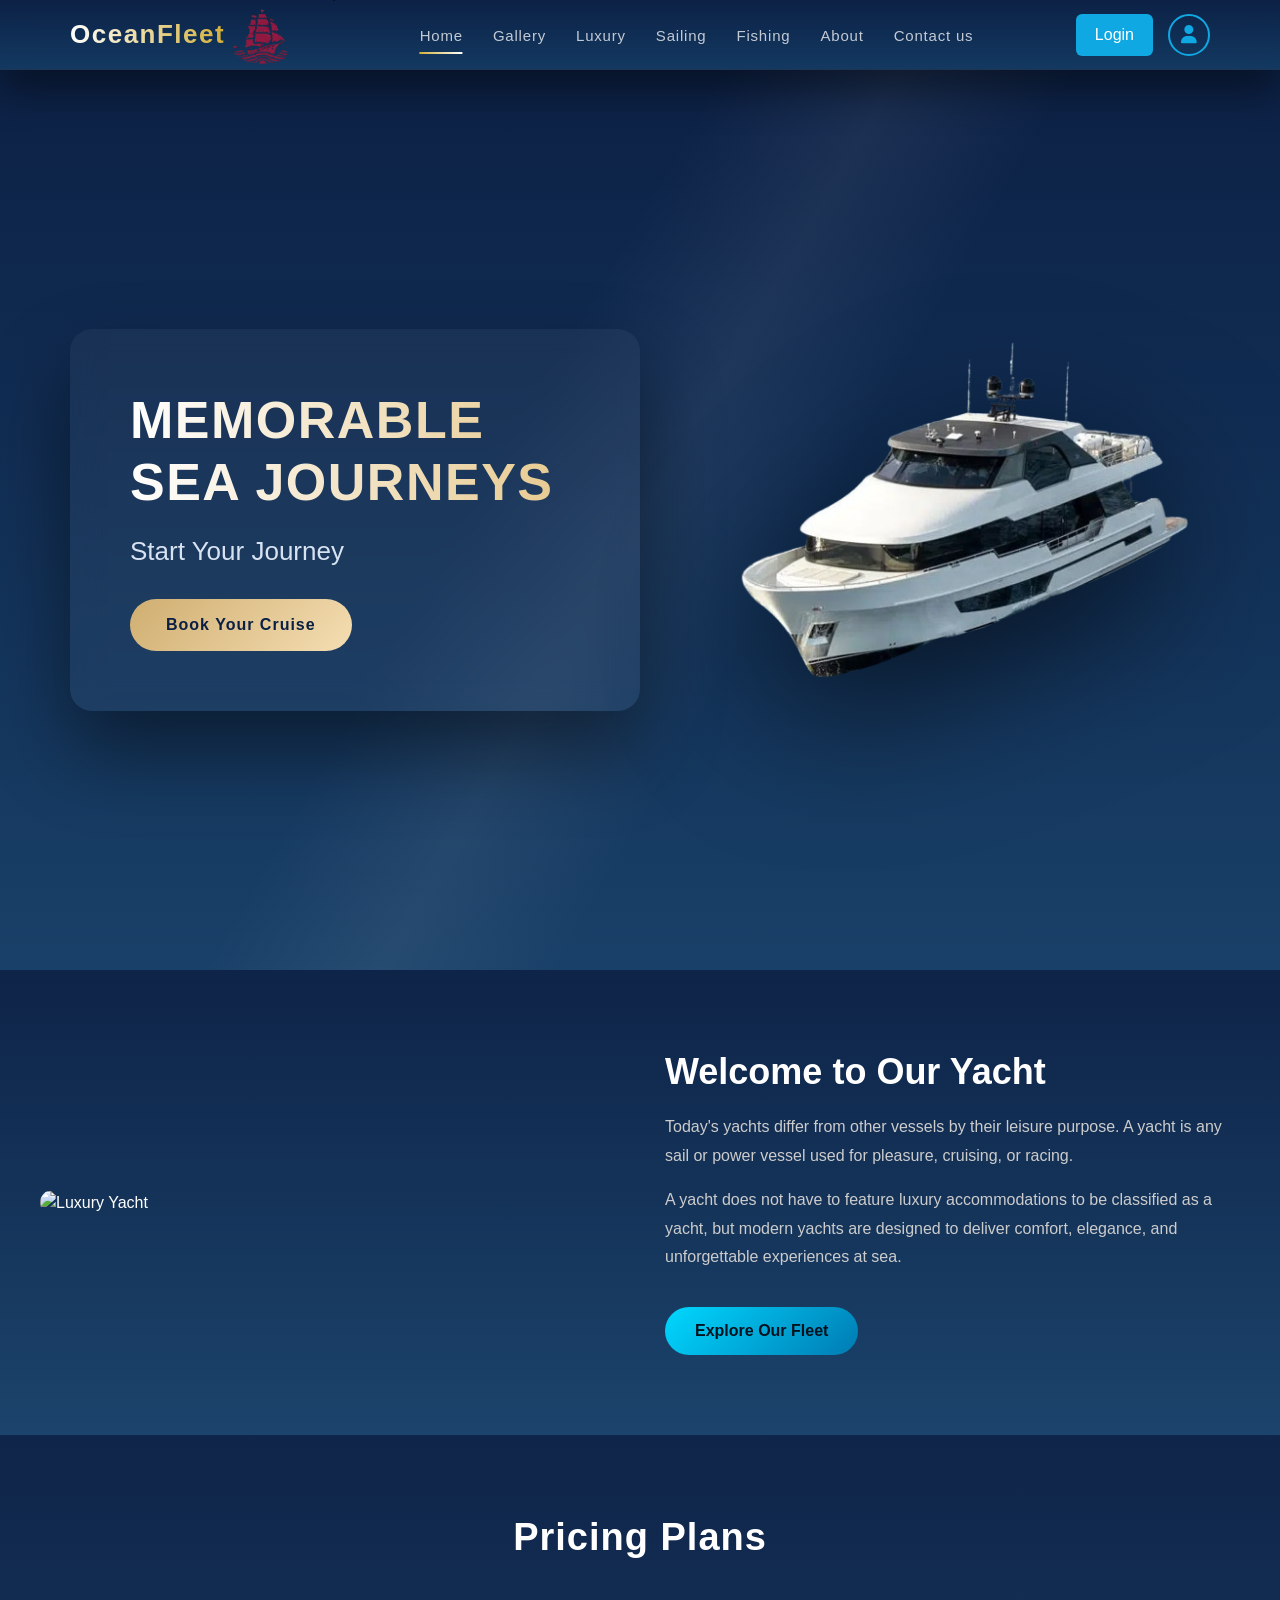
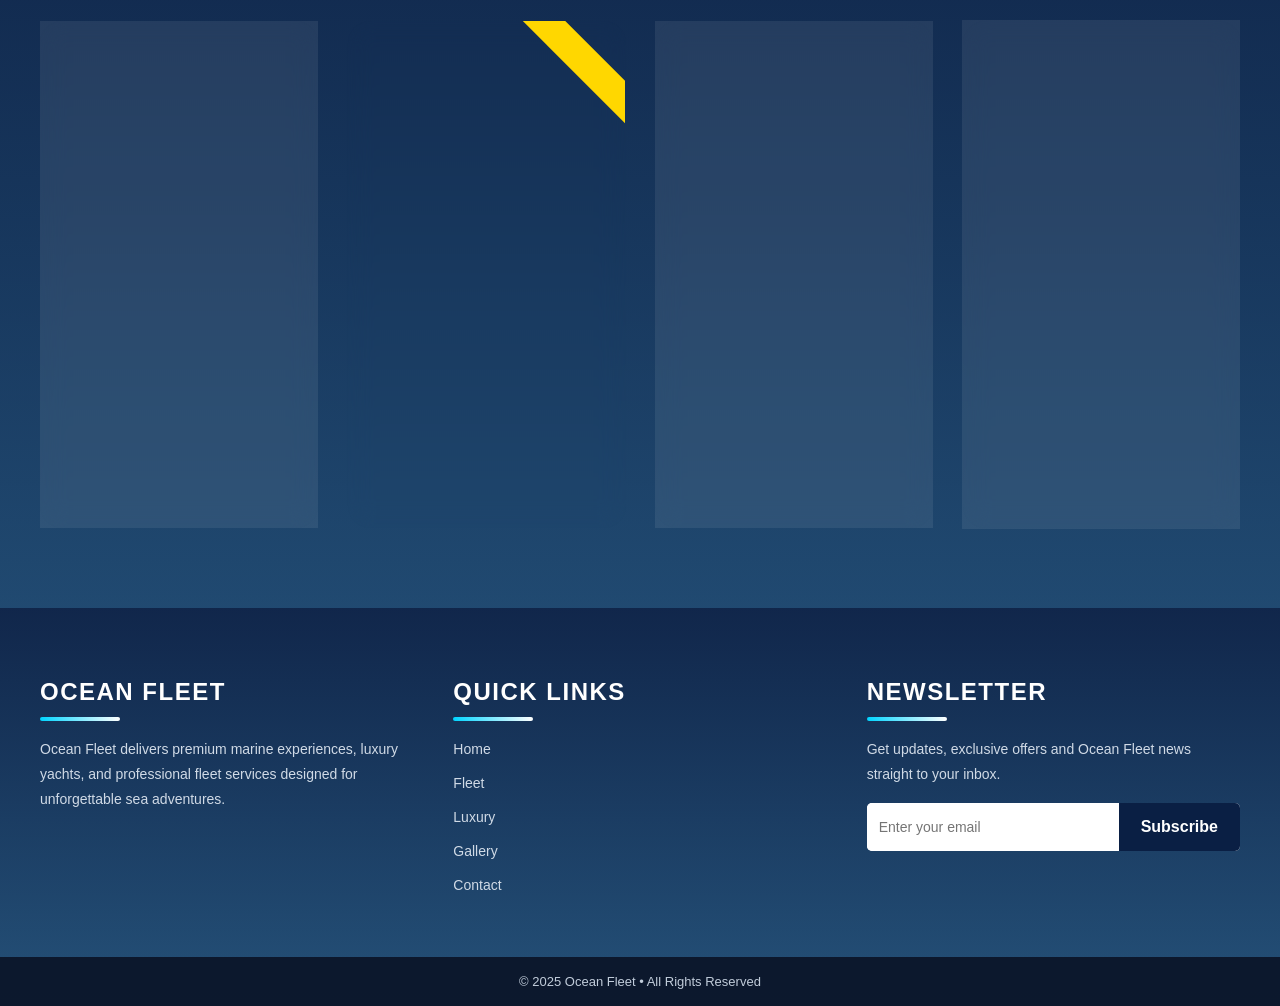
==== index.html @ 608f251e "ss" ====
<!DOCTYPE html>
<html lang="en">

<head>
    <meta charset="UTF-8">
    <meta name="viewport" content="width=device-width, initial-scale=1.0">
    <title>Marina Fleet</title>
    <link rel="stylesheet" href="index.css">
    <link rel="stylesheet" href="pricing.css">
    <link rel="stylesheet" href="yatch_intro.css">
    <link href="https://unpkg.com/aos@2.3.4/dist/aos.css" rel="stylesheet">

    <link
        href="https://fonts.googleapis.com/css2?family=Playfair+Display:wght@400;600;700&family=Montserrat:wght@300;400;600&display=swap"
        rel="stylesheet">


    <!-- Bootstrap CSS -->
    <link href="https://cdn.jsdelivr.net/npm/bootstrap@5.3.2/dist/css/bootstrap.min.css" rel="stylesheet">
    <link rel="stylesheet" href="https://cdnjs.cloudflare.com/ajax/libs/font-awesome/6.5.1/css/all.min.css">

</head>

<body>
    <nav class="custom-navbar" aria-label="Main Navigation" data-aos="zoom-in-down">
        <div class="logo-cont">

            <div class="logo">OceanFleet</div>
            <img class="logo-img" src="ocean1d.png" alt="">
        </div>

        <div class="arrow-cont">
            <img class="arrowup-img" src="https://cdn.pixabay.com/photo/2012/04/11/17/50/button-29139_1280.png" alt="">
        </div>

        <!-- Hamburger -->
        <div class="menu-toggle" id="menuToggle">
            <span></span>
            <span></span>
            <span></span>
        </div>

        <ul class="nav-links" id="navLinks">
            <li><a href="./index.html" class="active">Home</a></li>
            <li><a href="./gallery.html">Gallery</a></li>
            <li><a href="./luxury.html">Luxury</a></li>
            <li><a href="./sailing.html">Sailing</a></li>
            <li><a href="./fishing.html">Fishing</a></li>
            <li><a href="./about_us.html">About</a></li>
            <li><a href="./contact_us.html">Contact us</a></li>

        </ul>
        <div class="nav-actions">
            <button class="login-btn" id="openModal">Login</button>
            <div class="user-icon" id="userIcon"><i class="fas fa-user"></i></div>
            <div class="fleet-card" id="cartCard">
                <h3><i class="fas fa-ship"></i> Your Cart</h3>
                <div class="empty-cart">No ships added yet</div>
            </div>
        </div>
    </nav>

    <!-- LOGIN MODAL -->
    <div class="modal" id="loginModal">
        <div class="login-modal-content">
            <span class="close-btn" id="closeModal">&times;</span>

            <!-- LOGIN FORM -->
            <div id="loginForm">
                <h2>Login</h2>
                <form>
                    <input type="email" placeholder="Email" required />
                    <input type="password" placeholder="Password" required />
                    <button type="submit">Login</button>
                    <button type="button" class="google-btn"><i class="fab fa-google"></i> Continue with
                        Google</button>
                </form>
                <div class="switch-form">Don't have an account? <a id="showRegister">Register</a></div>
            </div>

            <!-- REGISTER FORM -->
            <div id="registerForm" style="display:none;">
                <h2>Register</h2>
                <form>
                    <input type="text" placeholder="Full Name" required />
                    <input type="email" placeholder="Email" required />
                    <input type="password" placeholder="Password" required />
                    <button type="submit">Register</button>
                    <button type="button" class="google-btn"><i class="fab fa-google"></i> Continue with
                        Google</button>
                </form>
                <div class="switch-form">Already have an account? <a id="showLogin">Login</a></div>
            </div>
        </div>
    </div>

    <section class="hero" id="home">
        <div class="container">
            <div class="row align-items-center">

                <!-- TEXT SLIDER -->
                <div class="col-md-6 text-white" data-aos="zoom-in-up">

                    <!-- STATIC HEADING -->
                    <h3>Memorable sea journeys</h3>

                    <!-- h4 SLIDER -->
                    <div id="heroSlider" class="carousel slide carousel-fade mt-2" data-bs-ride="carousel">
                        <div class="carousel-inner">

                            <div class="carousel-item active">
                                <h4>Start Your Journey</h4>
                            </div>

                            <div class="carousel-item">
                                <h4>Explore the Sea</h4>
                            </div>

                            <div class="carousel-item">
                                <h4>Book Your Experience</h4>
                            </div>

                        </div>
                    </div>

                    <!-- BUTTON -->
                    <a href="#" class="btn btn-primary mt-4">Book Your Cruise</a>

                </div>


                <!-- IMAGE -->
                <div class="col-md-6 text-center" data-aos="zoom-in-right">
                    <img src="boat1.png" class="img-fluid" alt="Ship">
                </div>

            </div>
        </div>
    </section>

    <!-- Bootstrap JS -->
    <script src="https://cdn.jsdelivr.net/npm/bootstrap@5.3.2/dist/js/bootstrap.bundle.min.js"></script>
    <script src="https://unpkg.com/aos@2.3.4/dist/aos.js"></script>
    <script src="navbar.js"></script>

    <section class="yacht-intro">
        <div class="yacht-intro-container">

            <!-- LEFT IMAGE -->
            <div class="yacht-image">
                <img src="https://cdn.pixabay.com/photo/2017/09/21/01/41/motor-yacht-2770341_1280.jpg"
                    alt="Luxury Yacht">
            </div>

            <!-- RIGHT CONTENT -->
            <div class="yacht-content" data-aos="zoom-in" data-aos-once="false">
                <h2>Welcome to Our Yacht</h2>

                <p>
                    Today's yachts differ from other vessels by their leisure purpose.
                    A yacht is any sail or power vessel used for pleasure, cruising, or racing.
                </p>

                <p>
                    A yacht does not have to feature luxury accommodations to be classified
                    as a yacht, but modern yachts are designed to deliver comfort, elegance,
                    and unforgettable experiences at sea.
                </p>

                <a href="./gallery.html" class="yacht-btn">Explore Our Fleet</a>
            </div>

        </div>
    </section>

    <section class="pricing-section">
        <h1 class="pricing-title">Pricing Plans</h1>

        <div class="pricing-cards">

            <!-- CARD 1 -->
            <div class="pricing-card" data-aos="zoom-in-out" data-aos-once="false">
                <h3>East Coast Escape</h3>
                <p class="from">From the East Coast</p>

                <div class="price">
                    <span class="currency">$</span>29
                </div>

                <p class="duration">10 Days • Round Trip (Ft. Lauderdale)</p>

                <ul>
                    <li>Free Dinner & Water</li>
                    <li>Scenic Coastal Cruising</li>
                    <li>Gatun Lake Experience</li>
                </ul>

                <button onclick="selectPlan('Ocean To Ocean', 49, '15 - 20 Days')">
                    Select Plan
                </button>
            </div>

            <!-- CARD 2 -->
            <div class="pricing-card featured" data-aos="zoom-in-out" data-aos-once="false">
                <h3>Ocean to Ocean</h3>
                <p class="from">Premium One-Way Cruise</p>

                <div class="price">
                    <span class="currency">$</span>49
                </div>

                <p class="duration">15–20 Days • One Way</p>

                <ul>
                    <li>Free Dinner & Water</li>
                    <li>Los Angeles – San Francisco</li>
                    <li>Vancouver Route</li>
                    <li>10 Luxury Seats</li>
                </ul>

                <button onclick="selectPlan('Ocean To Ocean', 49, '15 - 20 Days')">
                    Select Plan
                </button>
            </div>

            <!-- CARD 3 -->
            <div class="pricing-card" data-aos="zoom-in-out" data-aos-once="false">
                <h3>Five Destinations Tour</h3>
                <p class="from">Best Value Package</p>

                <div class="price">
                    <span class="currency">$</span>69
                </div>

                <p class="duration">18–22 Days • Round Trip</p>

                <ul>
                    <li>Free Dinner, Wifi & Water</li>
                    <li>Los Angeles, SF, Vancouver</li>
                    <li>Gatun Lake Cruise</li>
                    <li>16 Luxury Seats</li>
                </ul>

                <button onclick="selectPlan('Ocean To Ocean', 49, '15 - 20 Days')">
                    Select Plan
                </button>
            </div>

            <!-- CARD 4 -->
            <div class="pricing-card premium" data-aos="zoom-in-out" data-aos-once="false">
                <h3>West Coast Explorer</h3>
                <p class="from">From the West Coast</p>

                <div class="price">
                    <span class="currency">$</span>99
                </div>

                <p class="duration">Round Trip • Los Angeles</p>

                <ul>
                    <li>Free Dinner, Wifi & Water</li>
                    <li>Mayan Heritage Destinations</li>
                    <li>Festive Coastal Ports</li>
                    <li>15 Luxury Seats</li>
                </ul>

                <button onclick="selectPlan('Ocean To Ocean', 49, '15 - 20 Days')">
                    Select Plan
                </button>
            </div>

        </div>
    </section>

    <footer class="of-footer">
        <div class="of-footer-wrap">

            <div class="of-footer-block">
                <h2 class="of-footer-title">OCEAN FLEET</h2>
                <p class="of-footer-text">
                    Ocean Fleet delivers premium marine experiences,
                    luxury yachts, and professional fleet services
                    designed for unforgettable sea adventures.
                </p>
            </div>

            <div class="of-footer-block">
                <h2 class="of-footer-title">QUICK LINKS</h2>
                <ul class="of-footer-links">
                    <li><a href="#">Home</a></li>
                    <li><a href="#">Fleet</a></li>
                    <li><a href="#">Luxury</a></li>
                    <li><a href="#">Gallery</a></li>
                    <li><a href="#">Contact</a></li>
                </ul>
            </div>

            <div class="of-footer-block">
                <h2 class="of-footer-title">NEWSLETTER</h2>
                <p class="of-footer-text">
                    Get updates, exclusive offers and
                    Ocean Fleet news straight to your inbox.
                </p>

                <div class="of-subscribe">
                    <input type="email" placeholder="Enter your email">
                    <button type="button">Subscribe</button>
                </div>
            </div>

        </div>
    </footer>

    <div class="of-footer-bottom">
        © 2025 Ocean Fleet • All Rights Reserved
    </div>


    <script src="price.js"></script>

    <script>
        AOS.init({
            duration: 1000,   // animation speed (ms)
            once: true        // ek dafa hi chale
        });
    </script>

</body>

</html>
---- index.css ----
/* =========================
   BASIC RESET
========================= */
* {
  margin: 0;
  padding: 0;
  box-sizing: border-box;
  font-family: Arial, Helvetica, sans-serif;
}

body {
  background: linear-gradient(rgba(10, 31, 68, .9), rgba(13, 59, 102, .7));
  color: white !important;
  scrollbar-gutter: stable;
}



/* =========================
   PREMIUM NAVBAR
========================= */
.custom-navbar {
  height: 70px;
  width: 100%;
  background: linear-gradient(rgba(10, 31, 68, .9), rgba(13, 59, 102, .7));
  backdrop-filter: blur(14px);
  display: flex;
  align-items: center;
  justify-content: space-between;
  padding: 0 70px;
  position: sticky;
  top: 0;
  z-index: 999;
  box-shadow: 0 20px 40px rgba(0, 0, 0, 0.45);
  border-bottom: 1px solid rgba(255, 255, 255, 0.08);
}

/* =========================
   LOGO (LUXURY)
========================= */
.logo-cont {
  display: flex;
  gap: 10px;
}

.logo {
  font-size: 26px;
  font-weight: 700;
  letter-spacing: 1.5px;
  background: linear-gradient(90deg, #ffffff, #d4af37);
  -webkit-background-clip: text;
  -webkit-text-fill-color: transparent;
}

.logo-img {
  width: 50px;
  height: 30px;
  transform: scale(3);
}

/* =========================
   NAV LINKS
========================= */
.nav-links {
  list-style: none;
  display: flex;
  gap: 36px;
  align-items: center;
  margin-top: 20px;
}

.nav-links a {
  position: relative;
  text-decoration: none;
  color: rgba(255, 255, 255, 0.75);
  font-size: 15px;
  font-weight: 500;
  letter-spacing: 0.8px;
  height: 70px;
  display: flex;
  align-items: center;
  transition: color 0.3s ease;
}

/* premium underline */
.nav-links a::after {
  content: "";
  position: absolute;
  bottom: 18px;
  left: 50%;
  width: 0;
  height: 2px;
  background: linear-gradient(90deg, #d4af37, #ffffff);
  transform: translateX(-50%);
  transition: width 0.35s ease;
}

.nav-links a:hover {
  color: #ffffff;
}

.nav-links a:hover::after,
.nav-links a.active::after {
  width: 100%;
}

/* =========================
   CONTACT BUTTON (PREMIUM)
========================= */
.nav-btn {
  padding: 10px 22px;
  background: linear-gradient(135deg, #d4af37, #f5deb3);
  color: #0a1a2f !important;
  border-radius: 50px;
  font-weight: 600;
  letter-spacing: 1px;
  box-shadow: 0 10px 25px rgba(212, 175, 55, 0.45);
  transition: all 0.35s ease;
}

.nav-btn:hover {
  transform: translateY(-3px);
  box-shadow: 0 18px 40px rgba(212, 175, 55, 0.7);
  background: linear-gradient(135deg, #ffffff, #d4af37);
}

.nav-actions {
  display: flex;
  align-items: center;
  gap: 15px;
  position: relative;
}

.login-btn {
  padding: 8px 18px;
  background: #0fa8e3;
  color: #fff;
  border: 1px solid transparent;
  /* ✅ important */
  border-radius: 6px;
  cursor: pointer;
  font-weight: 500;
  box-sizing: border-box;
}

.login-btn:hover {
  background: #fff;
  color: #0fa8e3;
  border-color: #0fa8e3;
  /* ✅ sirf color change */
}

.login-btn:focus,
.login-btn:active {
  outline: none;
}



.user-icon {
  width: 42px;
  height: 42px;
  border-radius: 50%;
  border: 2px solid #0fa8e3;
  display: flex;
  align-items: center;
  justify-content: center;
  cursor: pointer;
  color: #0fa8e3;
  font-size: 18px;
}


/* CART CARD */
.carrs .fleet-card {
  display: none;
  /* initially hidden */
  position: absolute;
  /* absolute positioning */
  top: 60px;
  /* distance from navbar */
  right: 0;
  /* stick to right */
  width: 220px;
  background: #fff;
  border-radius: 10px;
  padding: 15px;
  box-shadow: 0 8px 20px rgba(0, 0, 0, 0.2);
  z-index: 1000;

  flex: none;
  /* important: don't let flex affect layout */
}

/* ONLY cart area */
.nav-actions .fleet-card {
  width: 200px;
  top: 55px;
  right: -49px;
  position: absolute;
  background: rgba(255, 255, 255, 0.12);
  border-radius: 18px;
  overflow: hidden;
  cursor: pointer;
  transition: 0.4s;
  backdrop-filter: blur(10px);
  padding: 10px;
}

.nav-actions .fleet-card:hover {
  transform: translateY(-10px);
  box-shadow: 0 0 25px rgba(0, 216, 255, 0.6);
}

/* fleet section cards */



.card h3 {
  margin: 0 0 10px;
  color: #0fa8e3;
  font-size: 16px;
}

.empty-cart {
  font-size: 13px;
  color: #777;
}


/* MODAL */
.modal {
  display: none;
  position: fixed;
  inset: 0;
  background: rgba(0, 0, 0, 0.6);
  justify-content: center;
  align-items: center;
  z-index: 1000;
}

.login-modal-content {
  background: #fff;
  padding: 30px 25px;
  border-radius: 10px;
  width: 360px;
  position: relative;
  box-shadow: 0 10px 25px rgba(0, 0, 0, 0.3);
  animation: slideDown 0.4s ease;
}

@keyframes slideDown {
  0% {
    transform: translateY(-50px);
    opacity: 0;
  }

  100% {
    transform: translateY(0);
    opacity: 1;
  }
}

.login-modal-content h2 {
  text-align: center;
  color: #0fa8e3;
  margin-bottom: 20px;
}

.close-btn {
  position: absolute;
  top: 12px;
  right: 15px;
  font-size: 20px;
  cursor: pointer;
  color: #333;
}

/* FORM STYLING */
.login-modal-content form {
  display: flex;
  flex-direction: column;
  gap: 12px;
}

.login-modal-content input {
  padding: 12px;
  border: 1px solid #ccc;
  border-radius: 6px;
  font-size: 14px;
  width: 100%;
  box-sizing: border-box;
}

.login-modal-content button {
  padding: 12px;
  border: none;
  border-radius: 6px;
  cursor: pointer;
  font-weight: 500;
  width: 100%;
}

.login-modal-content button[type="submit"] {
  background: #0fa8e3;
  color: #fff;
}

.login-modal-content button[type="submit"]:hover {
  background: #0c7bb0;
}

.google-btn {
  display: flex;
  align-items: center;
  justify-content: center;
  background: #db4437;
  color: #fff;
}

.google-btn i {
  margin-right: 8px;
}

.switch-form {
  text-align: center;
  font-size: 14px;
  margin-top: 10px;
}

.switch-form a {
  color: #0fa8e3;
  cursor: pointer;
  text-decoration: none;
}

/* =========================
   HAMBURGER (CLEAN)
========================= */
.menu-toggle span {
  background: linear-gradient(90deg, #ffffff, #d4af37);
}

/* =========================
   HAMBURGER
========================= */
.menu-toggle {
  display: none;
  flex-direction: column;
  cursor: pointer;
}

.menu-toggle span {
  height: 3px;
  width: 25px;
  background: #fff;
  margin: 4px 0;
  transition: all 0.3s ease;
}

.menu-toggle.active span:nth-child(1) {
  transform: rotate(45deg) translate(5px, 5px);
}

.menu-toggle.active span:nth-child(2) {
  opacity: 0;
}

.menu-toggle.active span:nth-child(3) {
  transform: rotate(-45deg) translate(6px, -6px);
}

/* arrow */
.arrow-cont {
  position: absolute;
  top: 90vh;
}

.arrowup-img {
  position: fixed;
  width: 55px;
  cursor: pointer;
  opacity: 0;
  visibility: hidden;
  transform: translateY(20px);
  transition: all 0.4s ease;
  z-index: 999;
}

/* show state */
.arrowup-img.show {
  opacity: 1;
  visibility: visible;
  transform: translateY(0);
}

/* hover luxury feel */
.arrowup-img:hover {
  transform: translateY(-6px) scale(1.05);
}


/* =========================
   NAVBAR ANIMATION
========================= */
@keyframes navFadeDown {
  from {
    opacity: 0;
    transform: translateY(-20px);
  }

  to {
    opacity: 1;
    transform: translateY(0);
  }
}

/* =========================
   MOBILE NAVBAR (FIXED)
========================= */
@media (max-width: 1150px) {

  /* hide desktop nav links */
  .nav-links {
    position: absolute;
    top: 70px;
    left: 0;
    width: 100%;
    background: #0a1a2f;
    flex-direction: column;
    gap: 0;
    max-height: 0;
    overflow: hidden;
    transition: max-height 0.4s ease;
  }

  .nav-links.show {
    max-height: 600px;
  }

  /* show hamburger earlier */
  .menu-toggle {
    display: flex;
  }

  .nav-links a {
    height: 60px;
    justify-content: center;
    width: 100%;
  }

  .nav-btn {
    margin: 15px 0;
  }
}

/* =========================
   DESKTOP ONLY (1151px+)
========================= */
@media (min-width: 1151px) {

  .nav-links {
    display: flex;
    position: static;
    max-height: none;
    overflow: visible;
    flex-direction: row;
    gap: 30px;
  }

  .menu-toggle {
    display: none;
  }
}

@media (max-width: 768px) {
  .custom-navbar {
    padding: 0 30px;
  }

  .menu-toggle {
    display: flex;
  }

  .nav-links {
    position: absolute;
    top: 70px;
    left: 0;
    width: 100%;
    background: #0a1a2f;
    flex-direction: column;
    gap: 0;
    max-height: 0;
    overflow: hidden;
    transition: max-height 0.4s ease;
  }

  .nav-links.show {
    max-height: 600px;
    /* CONTACT US FIX */
  }

  .nav-links a {
    height: 60px;
    justify-content: center;
    width: 100%;
  }

  .nav-btn {
    margin: 15px 0;
  }

  .login-modal-content {
    width: 90%;
  }
}

/* =========================
   EXTRA SMALL DEVICES (≤520px)
========================= */
@media (max-width: 520px) {

  /* NAVBAR HEIGHT + PADDING */
  .custom-navbar {
    height: 64px;
    padding: 0 18px;
  }

  /* LOGO FIX */
  .logo {
    font-size: 20px;
    letter-spacing: 1px;
  }

  .logo-img {
    transform: scale(1.6);
    /* pehle 3 tha, mobile pe zyada tha */
    width: 36px;
    height: auto;
  }

  /* NAV LINKS DROPDOWN */
  .nav-links {
    top: 64px;
    background: linear-gradient(rgba(10, 31, 68, 0.97),
        rgba(13, 59, 102, 0.95));
  }

  .nav-links a {
    font-size: 14px;
    height: 54px;
    letter-spacing: 0.5px;
  }

  /* REMOVE UNDERLINE CROWDING */
  .nav-links a::after {
    bottom: 12px;
  }

  /* ACTION BUTTONS STACK */
  .nav-actions {
    gap: 10px;
  }

  .login-btn {
    padding: 6px 14px;
    font-size: 13px;
  }

  .user-icon {
    width: 36px;
    height: 36px;
    font-size: 16px;
  }

  /* CART DROPDOWN FIX */
  .carrs .fleet-card {
    width: 200px;
    right: -10px;
  }

  /* MODAL SIZE FIX */
  .login-modal-content {
    width: 90%;
    padding: 22px 18px;
  }

  .login-modal-content h2 {
    font-size: 18px;
  }

  /* HAMBURGER TOUCH AREA */
  .menu-toggle span {
    width: 22px;
    height: 2.5px;
  }

  .display-none {
    display: none;
  }
}


/* =========================
   HERO SECTION
========================= */
.hero {
  min-height: 100vh;
  background: linear-gradient(rgba(10, 31, 68, .9), rgba(13, 59, 102, .7)),
    url("https://images.unsplash.com/photo-1507525428034-b723cf961d3e") center/cover;
  display: flex;
  align-items: center;
  position: relative;
  overflow: hidden;
}

/* light rays */
.hero::before {
  content: "";
  position: absolute;
  inset: 0;
  background: linear-gradient(120deg,
      transparent 40%,
      rgba(255, 255, 255, 0.06),
      transparent 60%);
  animation: lightMove 10s ease-in-out infinite;
  pointer-events: none;
}

/* grain */
.hero::after {
  content: "";
  position: absolute;
  inset: 0;
  background-image: url("https://www.transparenttextures.com/patterns/asfalt-light.png");
  opacity: 0.08;
  pointer-events: none;
}

/* =========================
   HERO TEXT
========================= */
.hero h3 {
  font-size: 52px;
  font-weight: 700;
  letter-spacing: 1.5px;
  text-transform: uppercase;
  background: linear-gradient(90deg, #ffffff, #e6c88c);
  -webkit-background-clip: text;
  -webkit-text-fill-color: transparent;
}

.hero h4 {
  font-size: 26px;
  margin-top: 14px;
  font-weight: 300;
  color: #d8e3f2;
}

/* glass card */
.hero .col-md-6.text-white {
  background: rgba(255, 255, 255, 0.04);
  backdrop-filter: blur(14px);
  padding: 60px;
  border-radius: 22px;
  box-shadow: 0 40px 80px rgba(0, 0, 0, 0.45);
}

/* button */
.hero .btn-primary {
  background: linear-gradient(135deg, #cfae70, #f5deb3);
  border: none;
  color: #0a1f44;
  padding: 14px 36px;
  border-radius: 60px;
  font-weight: 600;
  letter-spacing: 1px;
  transition: transform 0.4s ease, box-shadow 0.4s ease;
}

.hero .btn-primary:hover {
  transform: translateY(-4px);
  box-shadow: 0 18px 40px rgba(207, 174, 112, 0.45);
}

/* image */
.hero img {
  width: 120%;
  max-width: 650px;
  filter: drop-shadow(0 40px 70px rgba(0, 0, 0, 0.6));
  animation: floatPremium 6s ease-in-out infinite;
}

@keyframes floatPremium {
  0% {
    transform: translateY(0);
  }

  50% {
    transform: translateY(-22px);
  }

  100% {
    transform: translateY(0);
  }
}

@keyframes lightMove {
  0% {
    transform: translateX(-20%);
  }

  50% {
    transform: translateX(20%);
  }

  100% {
    transform: translateX(-20%);
  }
}

/* ================= OCEAN FLEET FOOTER ================= */

.of-footer {
  background: linear-gradient(rgba(10, 31, 68, 0.9),
      rgba(13, 59, 102, 0.7));
  color: #e0e6ed;
  padding: 70px 20px 50px;
}

/* Layout */
.of-footer-wrap {
  max-width: 1200px;
  margin: auto;
  display: flex;
  gap: 40px;
  flex-wrap: wrap;
}

.of-footer-block {
  flex: 1 1 280px;
}

/* Headings */
.of-footer-title {
  font-size: 24px;
  font-weight: 900;
  letter-spacing: 1.5px;
  text-transform: uppercase;
  color: #ffffff;
  margin-bottom: 16px;
  position: relative;
  display: inline-block;
}

/* Animated underline */
.of-footer-title::after {
  content: "";
  display: block;
  width: 80px;
  height: 4px;
  margin-top: 10px;
  border-radius: 3px;
  background: linear-gradient(90deg, #00d4ff, #ffffff, #00d4ff);
  background-size: 200% 100%;
  animation: of-wave 2.5s linear infinite;
}

/* Wave animation */
@keyframes of-wave {
  0% {
    background-position: 0% 0%;
  }

  100% {
    background-position: 200% 0%;
  }
}

/* Text */
.of-footer-text {
  font-size: 14px;
  line-height: 1.8;
  color: #d0dae6;
}

/* Links */
.of-footer-links {
  list-style: none;
  padding: 0;
  margin: 0;
}

.of-footer-links li {
  margin-bottom: 10px;
}

.of-footer-links a {
  color: #d0dae6;
  text-decoration: none;
  font-size: 14px;
  transition: 0.3s;
}

.of-footer-links a:hover {
  color: #00d4ff;
  padding-left: 6px;
}

/* Newsletter */
.of-subscribe {
  display: flex;
  margin-top: 15px;
  background: #ffffff;
  border-radius: 5px;
  overflow: hidden;
}

.of-subscribe input {
  flex: 1;
  border: none;
  padding: 12px;
  font-size: 14px;
  outline: none;
}

.of-subscribe button {
  background: #0a1f44;
  color: #fff;
  border: none;
  padding: 12px 22px;
  cursor: pointer;
  font-weight: 600;
  transition: 0.3s;
}

.of-subscribe button:hover {
  background: #0d3b66;
}

/* Bottom bar */
.of-footer-bottom {
  background: rgba(5, 15, 35, 0.9);
  color: #c1ccda;
  text-align: center;
  font-size: 13px;
  padding: 15px 10px;
}

.sailing-heading {
  font-family: 'Segoe UI', sans-serif;
  color: #ffffff;
  font-weight: bolder !important;
  text-align: center;
  font-size: 54px;
  margin: 20px 0px;
}

.sailing-heading span {
  display: inline-block;
  position: relative;
  animation: floatWords 3s ease-in-out infinite alternate;
  transition: 0.3s;
  text-shadow: 0 2px 4px rgba(0, 0, 0, 0.2), 0 4px 10px rgba(0, 60, 255, 0.4), 0 0 12px rgba(0, 212, 255, 0.3);
  margin: 0 6px;
  font-weight: bolder;
}



/* FLOAT KEYFRAMES */
@keyframes floatWords {
  0% {
    transform: translateY(0px);
  }

  50% {
    transform: translateY(-6px);
  }

  100% {
    transform: translateY(0px);
  }
}

/* HOVER EFFECT */
.sailing-heading span:hover {
  transform: scale(1.12);
  text-shadow: 0 4px 8px rgba(0, 0, 0, 0.3), 0 6px 15px rgba(0, 60, 255, 0.5), 0 0 18px rgba(0, 212, 255, 0.5);
  cursor: pointer;
}

/* Optional: small animated underline glow */
.sailing-heading::after {
  content: "";
  display: block;
  width: 120px;
  height: 5px;
  margin: 15px auto 0;
  border-radius: 5px;
  background: linear-gradient(90deg, #003cff, #00d4ff);
  box-shadow: 0 0 12px rgba(0, 60, 255, 0.6);
  animation: glow 2s infinite alternate;
}

@keyframes glow {
  0% {
    opacity: 0.5;
    transform: scaleX(0.9);
  }

  50% {
    opacity: 1;
    transform: scaleX(1.1);
  }

  100% {
    opacity: 0.5;
    transform: scaleX(0.9);
  }
}

/* Responsive */
@media (max-width: 768px) {
  .of-footer-block {
    flex: 1 1 170px;
  }

  .of-footer-wrap {
    flex-direction: column;
    text-align: center;
  }

  .of-footer-title::after {
    margin-left: auto;
    margin-right: auto;
  }

  .of-subscribe {
    flex-direction: column;
  }

  .of-subscribe button {
    width: 100%;
  }
}


/* =========================
   HERO MOBILE
========================= */
/* =========================
   HERO TEXT BREAK (1050px)
========================= */
@media(max-width:1200px) {}

@media (max-width: 1050px) {

  .hero .col-md-6 {
    display: flex;
    flex-direction: column;
    align-items: center;
  }

  .hero h3 {
    font-size: 40px;
    /* headline chota */
    text-align: center;
    /* center align */
    line-height: 1.2;
    /* break nicely */
  }

  .hero h4 {
    font-size: 20px;
    /* subheading chota */
    text-align: center;
    line-height: 1.3;
  }

  .hero .col-md-6.text-white {
    padding: 40px 20px;
    /* text card adjust */
  }
}


@media (max-width: 768px) {
  .hero {
    text-align: center;
  }

  .hero h3 {
    font-size: 36px;
  }

  .hero h4 {
    font-size: 20px;
  }

  .hero .col-md-6.text-white {
    padding: 40px 25px;
  }

  .hero img {
    margin-top: 30px;
  }

}
---- pricing.css ----
/* ================= PRICING SECTION ================= */
.pricing-section {
  padding: 80px 20px;
  background: linear-gradient(rgba(10, 31, 68, .9), rgba(13, 59, 102, .7));
  text-align: center;
}

.pricing-title {
  font-size: 38px;
  font-weight: 700;
  color: #fff;
  margin-bottom: 60px;
  letter-spacing: 1px;
}

/* ================= PRICING GRID ================= */
.pricing-cards {
  max-width: 1200px;
  margin: auto;
  display: grid;
  grid-template-columns: repeat(4, 1fr);
  gap: 30px;
}

/* ================= CARD BASE ================= */
.pricing-card {
  background: rgba(255, 255, 255, 0.08);
  backdrop-filter: blur(12px);
  -webkit-backdrop-filter: blur(12px);

  border-radius: 22px;
  padding: 35px 25px;
  color: #fff;

  position: relative;
  overflow: hidden;

  transition: all 0.45s ease;
}

/* subtle border glow */
.pricing-card::before {
  content: "";
  position: absolute;
  inset: 0;
  border-radius: 22px;
  border: 1px solid rgba(255, 255, 255, 0.15);
  pointer-events: none;
}

/* ================= HEADINGS ================= */
.pricing-card h3 {
  font-size: 22px;
  margin-bottom: 6px;
}

.pricing-card .from {
  font-size: 14px;
  color: #ccc;
  margin-bottom: 25px;
}

/* ================= PRICE ================= */
.price {
  font-size: 48px;
  font-weight: 800;
  color: #00d8ff;
  margin-bottom: 10px;
}

.price .currency {
  font-size: 22px;
  vertical-align: super;
}

/* ================= META ================= */
.duration {
  font-size: 14px;
  color: #aaa;
  margin-bottom: 25px;
}

/* ================= FEATURES ================= */
.pricing-card ul {
  list-style: none;
  padding: 0;
  margin: 0 0 30px;
}

.pricing-card ul li {
  font-size: 14px;
  padding: 8px 0;
  color: #ddd;
  border-bottom: 1px solid rgba(255, 255, 255, 0.08);
}

.pricing-card ul li:last-child {
  border-bottom: none;
}

/* ================= BUTTON ================= */
.pricing-card button {
  background: linear-gradient(135deg, #00d8ff, #007bb3);
  color: #02121f;
  border: none;
  padding: 12px 30px;
  border-radius: 30px;
  font-weight: 700;
  cursor: pointer;
  transition: 0.4s;
}

.pricing-card button:hover {
  background: linear-gradient(135deg, gold, #ffcf40);
  color: #111;
  transform: translateY(-3px);
}

/* ================= HOVER EFFECT ================= */
.pricing-card:hover {
  transform: translateY(-12px) scale(1.03);
  box-shadow: 0 0 35px rgba(0, 200, 255, 0.5);
}

/* ================= FEATURED (CENTER CARD) ================= */
.pricing-card.featured {
  background: linear-gradient(145deg, #0f2a40, #0b1c2d);
  transform: scale(1.06);
  box-shadow: 0 0 40px rgba(0, 200, 255, 0.7);
}

.pricing-card.featured::after {
  content: "Most Popular";
  position: absolute;
  top: 18px;
  right: -45px;
  background: gold;
  color: #111;
  padding: 6px 55px;
  font-size: 12px;
  font-weight: 700;
  transform: rotate(45deg);
}

/* ================= PREMIUM CARD ================= */
.pricing-card.premium {
  border: 1px solid rgba(255, 215, 0, 0.4);
}

.pricing-card.premium .price {
  color: gold;
}

/* ================= RESPONSIVE ================= */
@media (max-width: 1024px) {
  .pricing-cards {
    grid-template-columns: repeat(2, 1fr);
  }
}

@media (max-width: 600px) {
  .pricing-title {
    font-size: 28px;
  }

  .pricing-cards {
    grid-template-columns: 1fr;
  }

  .pricing-card.featured {
    transform: none;
  }
}
---- yatch_intro.css ----
/* ================= YACHT INTRO SECTION ================= */
.yacht-intro {
    background: linear-gradient(rgba(10, 31, 68, .9), rgba(13, 59, 102, .7))!important ;
    padding: 80px 20px;
}

.yacht-intro-container {
    max-width: 1200px;
    margin: auto;
    display: flex;
    align-items: center;
    gap: 50px;
}

/* ================= IMAGE ================= */
.yacht-image {
    flex: 1;
    overflow: hidden;
    border-radius: 22px;
}

.yacht-image img {
    width: 100%;
    height: 100%;
    object-fit: cover;
    transition: 0.6s ease;
}

.yacht-image:hover img {
    transform: scale(1.08);
}

/* ================= CONTENT ================= */
.yacht-content {
    flex: 1;
    color: #fff;
}

.yacht-content h2 {
    font-size: 36px;
    margin-bottom: 20px;
    font-weight: 700;
}

.yacht-content p {
    font-size: 16px;
    line-height: 1.8;
    color: #ccc;
    margin-bottom: 15px;
}

/* ================= BUTTON ================= */
.yacht-btn {
    display: inline-block;
    margin-top: 20px;
    padding: 12px 30px;
    background: linear-gradient(135deg, #00d8ff, #007bb3);
    color: #02121f;
    font-weight: 700;
    border-radius: 30px;
    text-decoration: none;
    transition: 0.4s;
}

.yacht-btn:hover {
    background: linear-gradient(135deg, gold, #ffcf40);
    color: #111;
    transform: translateY(-3px);
}

/* ================= RESPONSIVE ================= */
/* ================= YACHT INTRO SECTION ================= */
.yacht-intro {
    padding: 80px 20px;
}


/* ================= CONTENT ================= */


/* ================= TABLET ================= */
@media (max-width: 992px) {
    .yacht-intro {
        padding: 60px 20px;
    }

    .yacht-intro-container {
        gap: 30px;
    }

    .yacht-content h2 {
        font-size: 30px;
    }

    .yacht-content p {
        font-size: 15px;
    }
}

/* ================= MOBILE ================= */
@media (max-width: 768px) {
    .yacht-intro-container {
        flex-direction: column;
        text-align: center;
    }

    .yacht-image {
        max-height: 320px;
        width: 100%;
    }

    .yacht-content h2 {
        font-size: 26px;
    }

    .yacht-content p {
        font-size: 14px;
    }

    .yacht-btn {
        padding: 10px 26px;
        font-size: 14px;
    }
}

/* ================= SMALL MOBILE ================= */
@media (max-width: 480px) {
    .yacht-intro {
        padding: 50px 15px;
    }

    .yacht-content h2 {
        font-size: 22px;
    }

    .yacht-content p {
        font-size: 13px;
        line-height: 1.6;
    }

    .yacht-image {
        border-radius: 16px;
    }
}
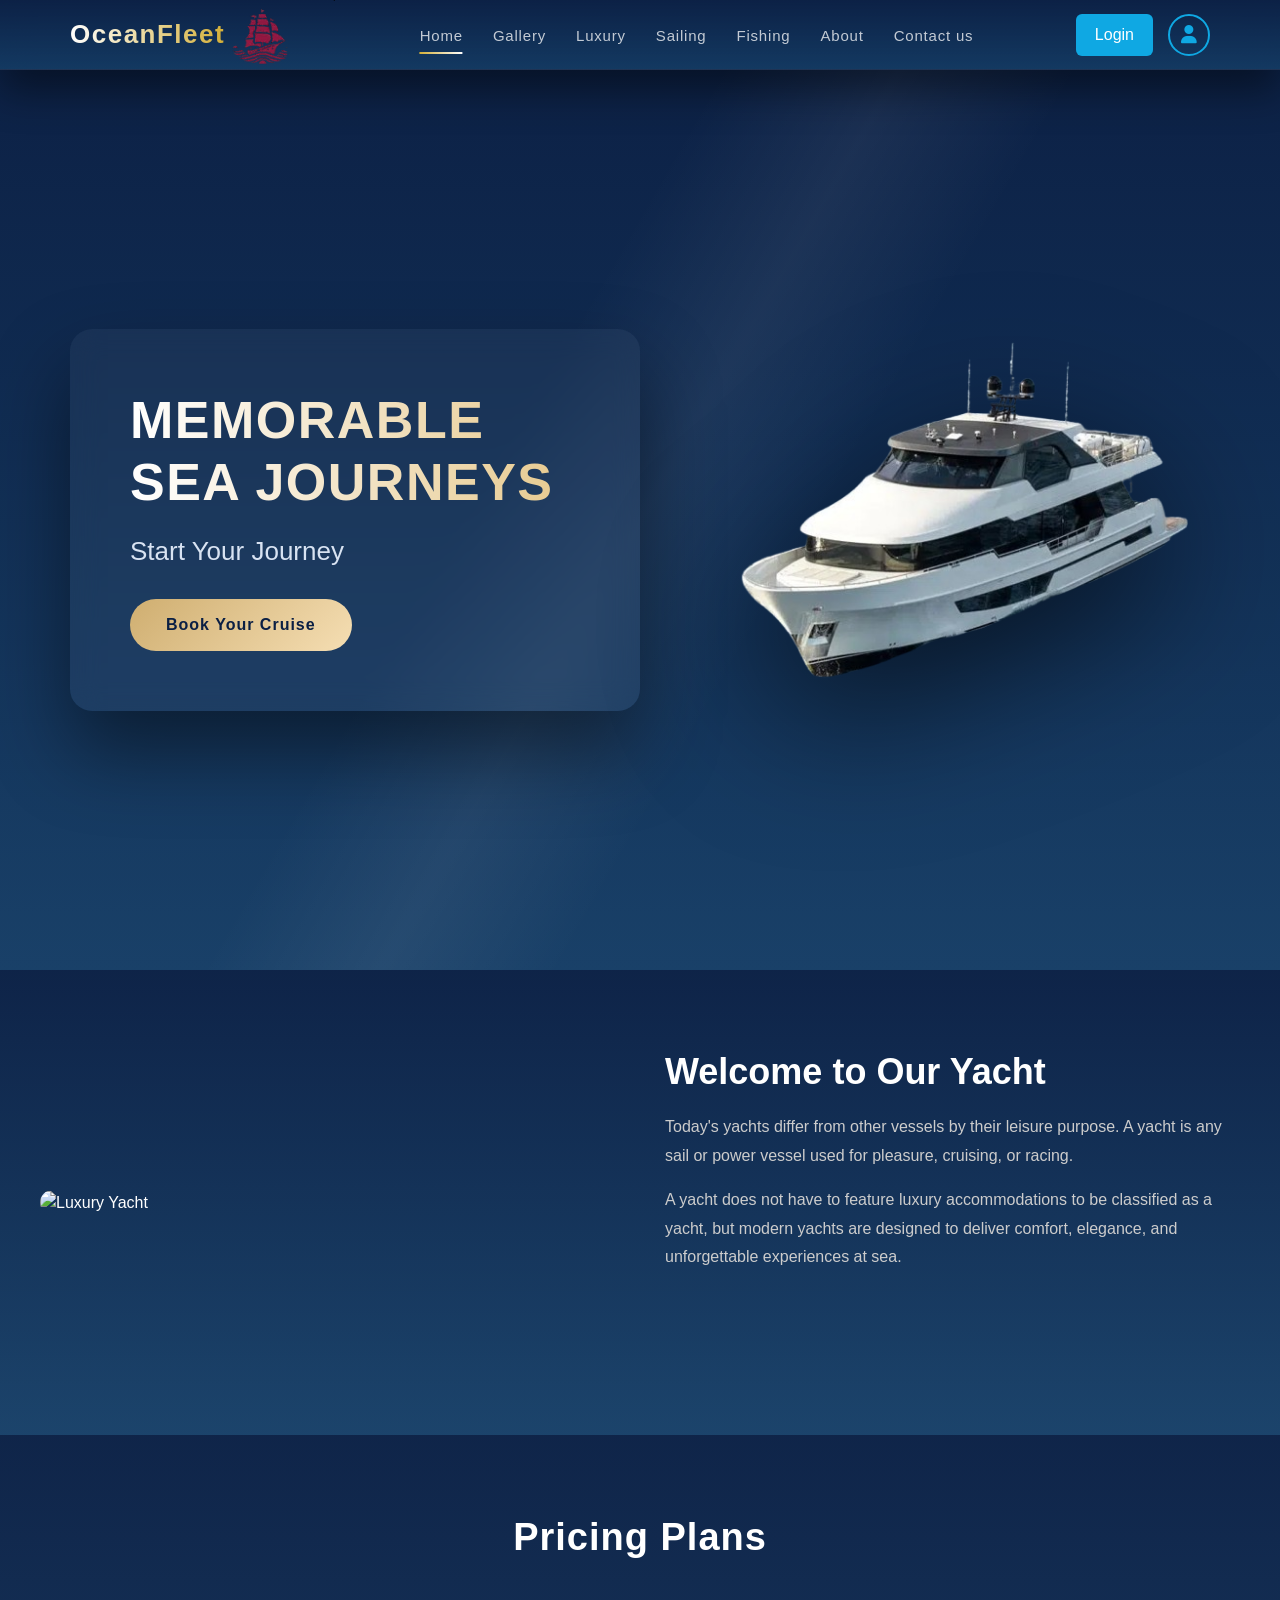
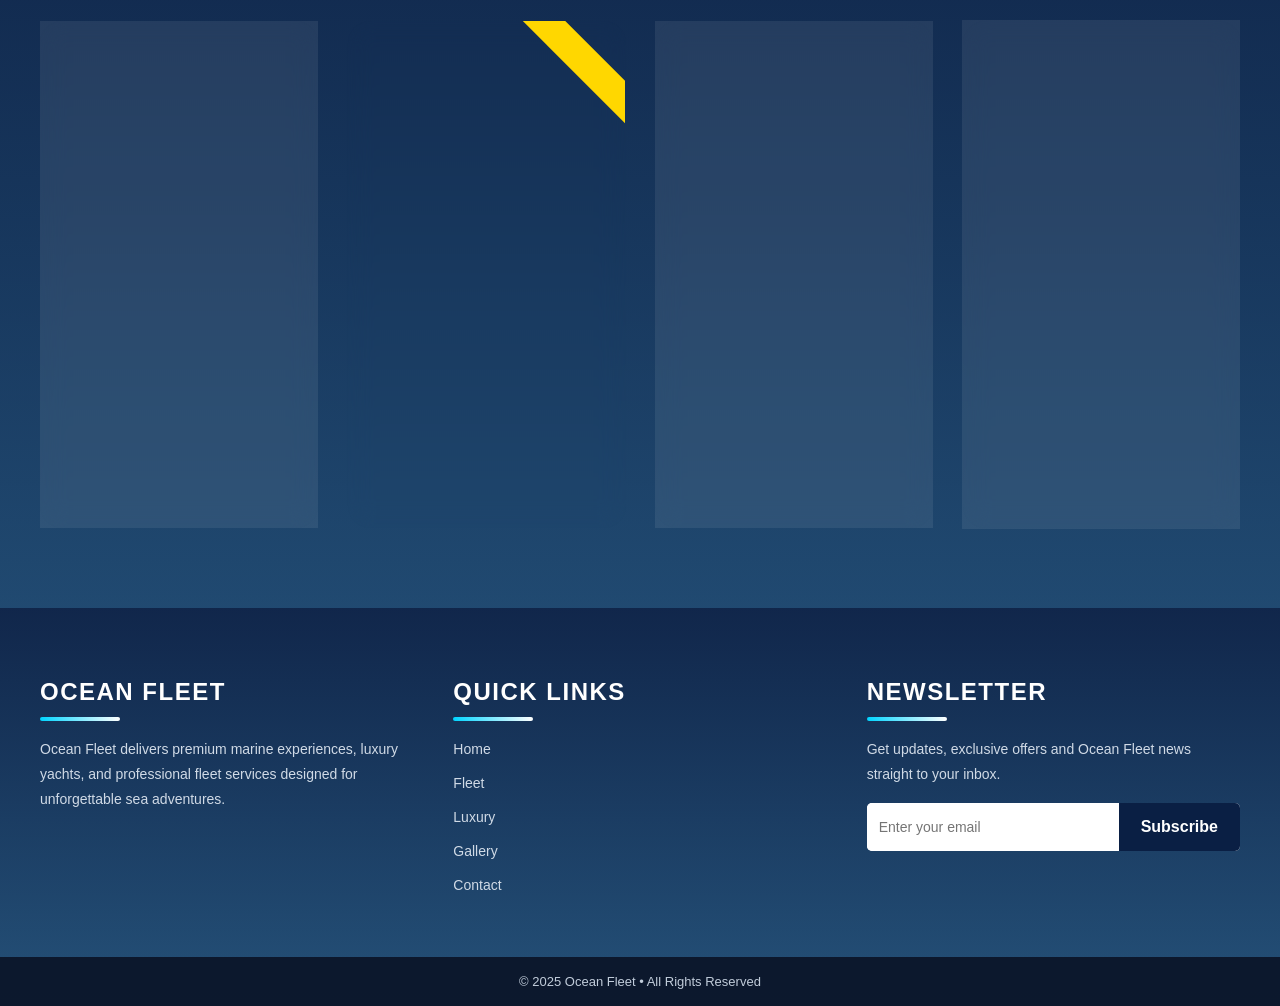
==== commit ee07e62b: "ss" ====
--- a/index.html
+++ b/index.html
@@ -153,21 +153,21 @@
             </div>
 
             <!-- RIGHT CONTENT -->
-            <div class="yacht-content" data-aos="zoom-in" data-aos-once="false">
-                <h2>Welcome to Our Yacht</h2>
-
-                <p>
+            <div class="yacht-content">
+                <h2 data-aos="zoom-in" data-aos-once="false">Welcome to Our Yacht</h2>
+
+                <p data-aos="zoom-in" data-aos-once="false">
                     Today's yachts differ from other vessels by their leisure purpose.
                     A yacht is any sail or power vessel used for pleasure, cruising, or racing.
                 </p>
 
-                <p>
+                <p data-aos="zoom-in" data-aos-once="false">
                     A yacht does not have to feature luxury accommodations to be classified
                     as a yacht, but modern yachts are designed to deliver comfort, elegance,
                     and unforgettable experiences at sea.
                 </p>
 
-                <a href="./gallery.html" class="yacht-btn">Explore Our Fleet</a>
+                <a href="./gallery.html" class="yacht-btn" data-aos-once="false" data-aos="flip-right">Explore Our Fleet</a>
             </div>
 
         </div>
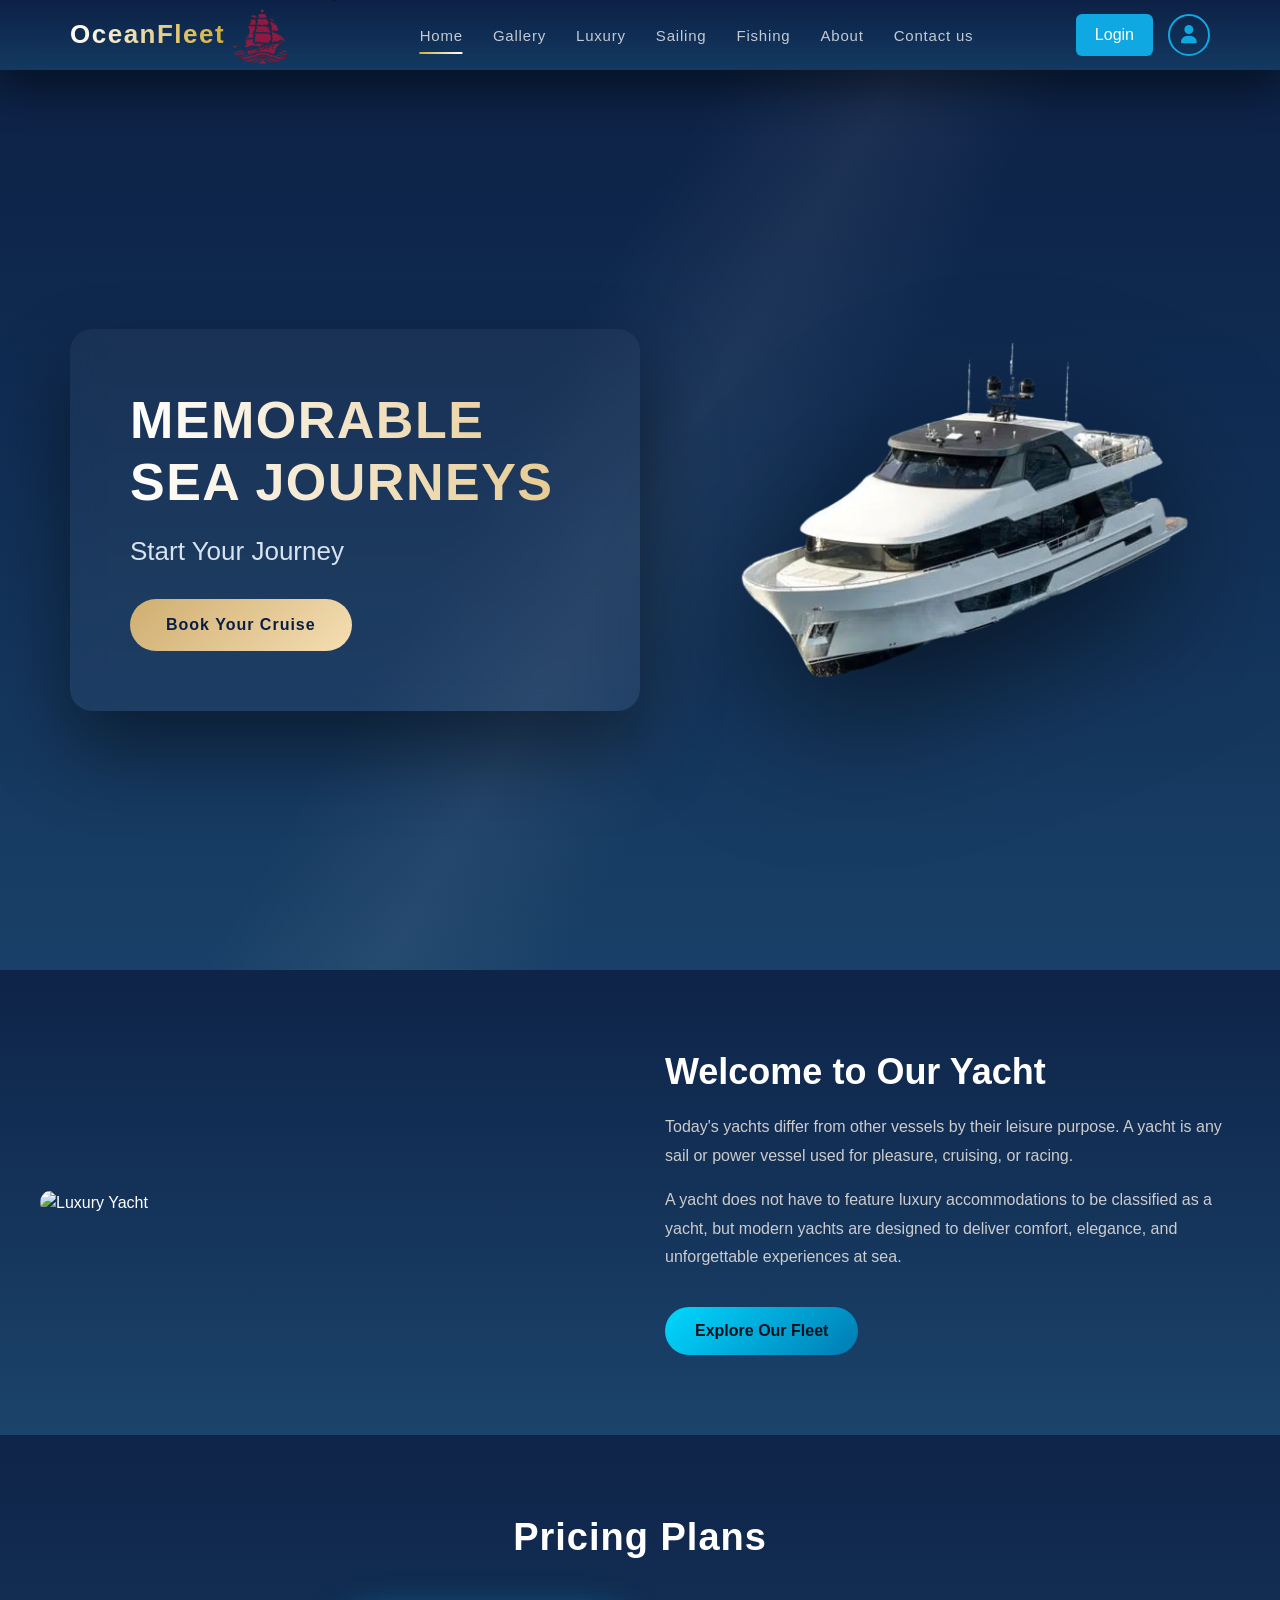
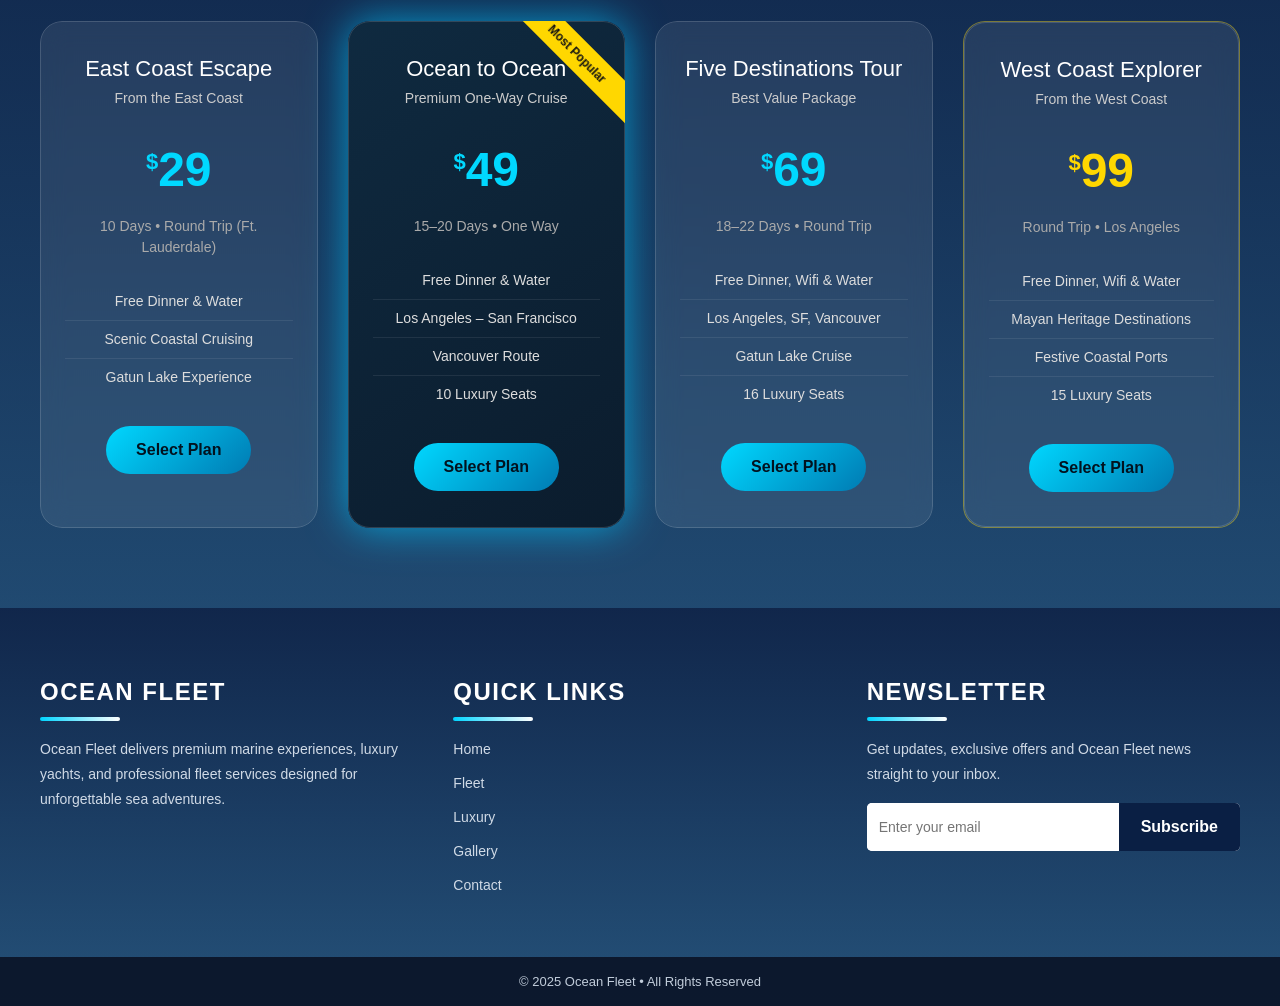
==== commit 8b12c3fc: "s" ====
--- a/index.html
+++ b/index.html
@@ -154,20 +154,21 @@
 
             <!-- RIGHT CONTENT -->
             <div class="yacht-content">
-                <h2 data-aos="zoom-in" data-aos-once="false">Welcome to Our Yacht</h2>
-
-                <p data-aos="zoom-in" data-aos-once="false">
+                <h2 data-aos="zoom-in" data-aos-once="false" data-aos-mirror="true">Welcome to Our Yacht</h2>
+
+                <p data-aos="zoom-in" data-aos-once="false" data-aos-mirror="true">
                     Today's yachts differ from other vessels by their leisure purpose.
                     A yacht is any sail or power vessel used for pleasure, cruising, or racing.
                 </p>
 
-                <p data-aos="zoom-in" data-aos-once="false">
+                <p data-aos="zoom-in" data-aos-once="false" data-aos-mirror="true">
                     A yacht does not have to feature luxury accommodations to be classified
                     as a yacht, but modern yachts are designed to deliver comfort, elegance,
                     and unforgettable experiences at sea.
                 </p>
 
-                <a href="./gallery.html" class="yacht-btn" data-aos-once="false" data-aos="flip-right">Explore Our Fleet</a>
+                <a href="./gallery.html" class="yacht-btn" data-aos-once="false" data-aos="zoom-in">Explore Our
+                    Fleet</a>
             </div>
 
         </div>
@@ -179,7 +180,7 @@
         <div class="pricing-cards">
 
             <!-- CARD 1 -->
-            <div class="pricing-card" data-aos="zoom-in-out" data-aos-once="false">
+            <div class="pricing-card" data-aos="zoom-in-out" data-aos-once="false" data-aos-mirror="true">
                 <h3>East Coast Escape</h3>
                 <p class="from">From the East Coast</p>
 
@@ -201,7 +202,7 @@
             </div>
 
             <!-- CARD 2 -->
-            <div class="pricing-card featured" data-aos="zoom-in-out" data-aos-once="false">
+            <div class="pricing-card featured" data-aos="zoom-in-out" data-aos-once="false" data-aos-mirror="true">
                 <h3>Ocean to Ocean</h3>
                 <p class="from">Premium One-Way Cruise</p>
 
@@ -224,7 +225,7 @@
             </div>
 
             <!-- CARD 3 -->
-            <div class="pricing-card" data-aos="zoom-in-out" data-aos-once="false">
+            <div class="pricing-card" data-aos="zoom-in-out" data-aos-once="false" data-aos-mirror="true">
                 <h3>Five Destinations Tour</h3>
                 <p class="from">Best Value Package</p>
 
@@ -247,7 +248,7 @@
             </div>
 
             <!-- CARD 4 -->
-            <div class="pricing-card premium" data-aos="zoom-in-out" data-aos-once="false">
+            <div class="pricing-card premium" data-aos="zoom-in-out" data-aos-once="false" data-aos-mirror="true">
                 <h3>West Coast Explorer</h3>
                 <p class="from">From the West Coast</p>
 
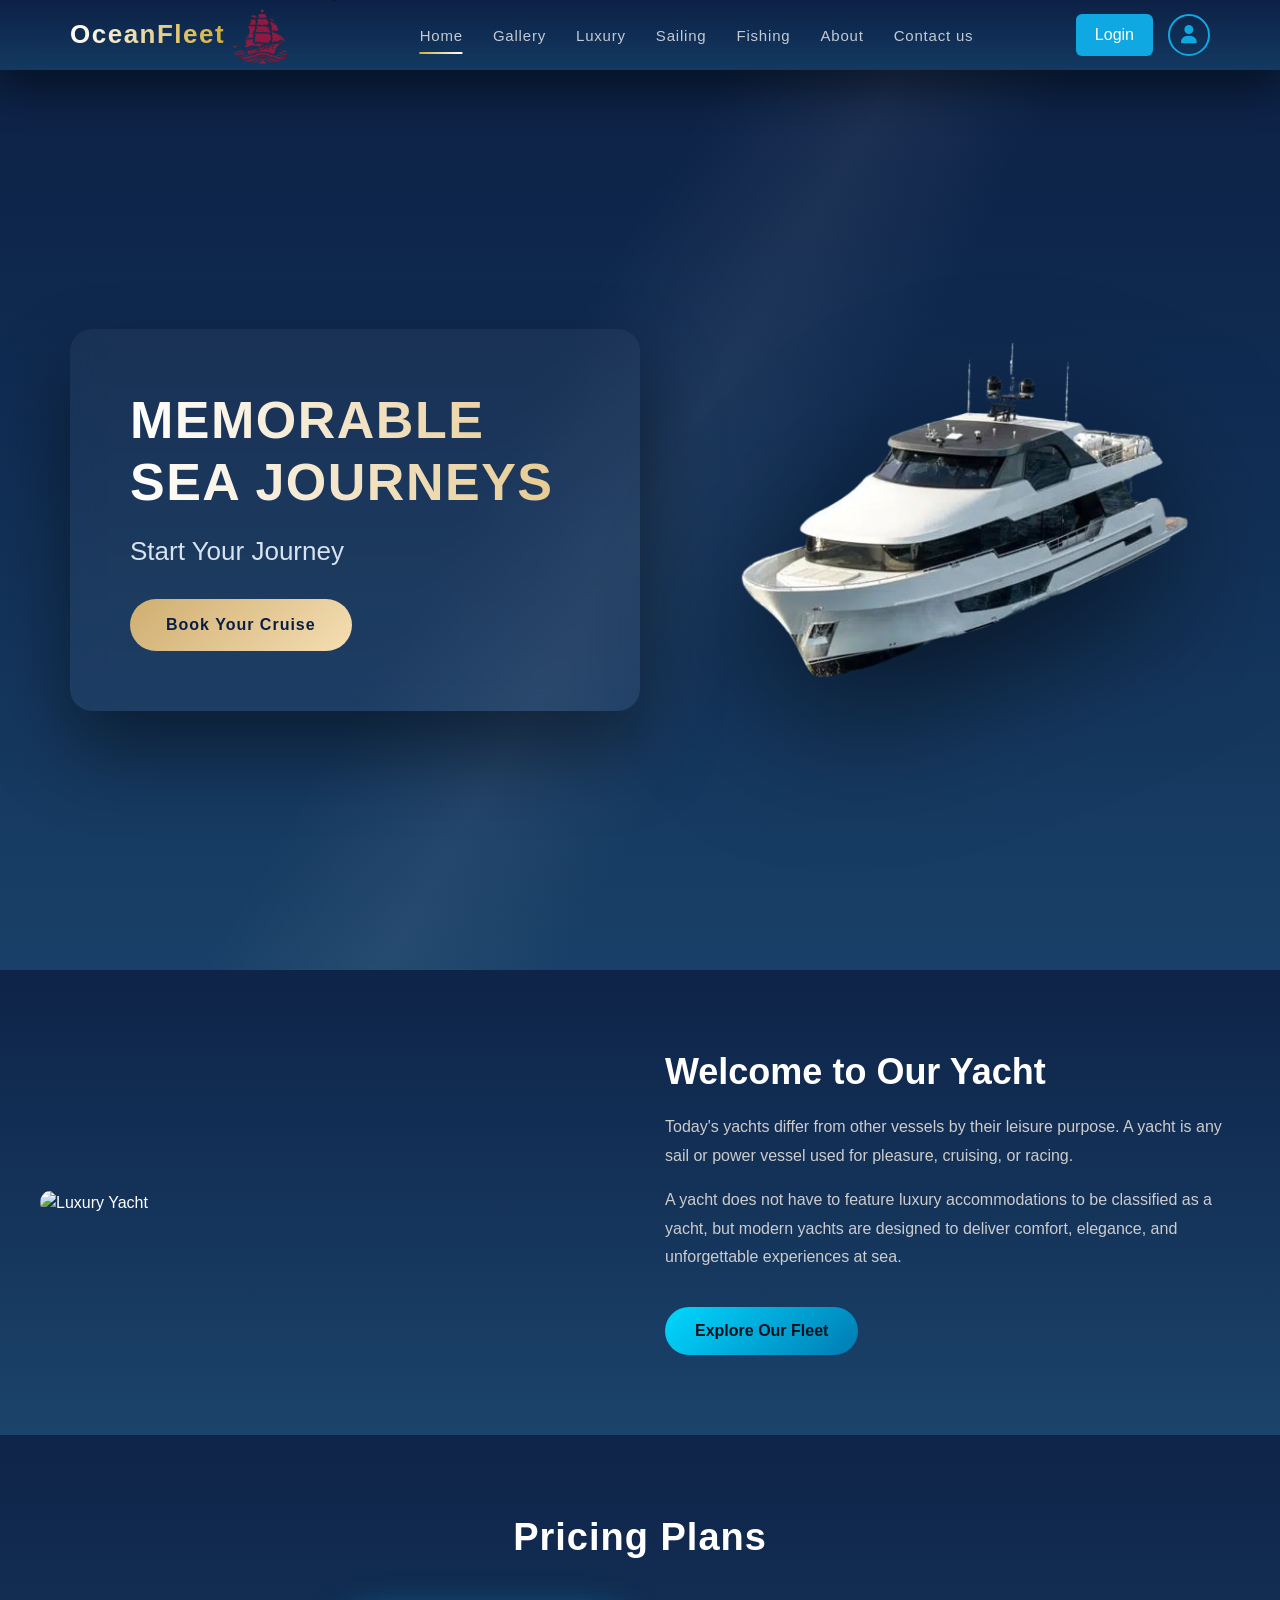
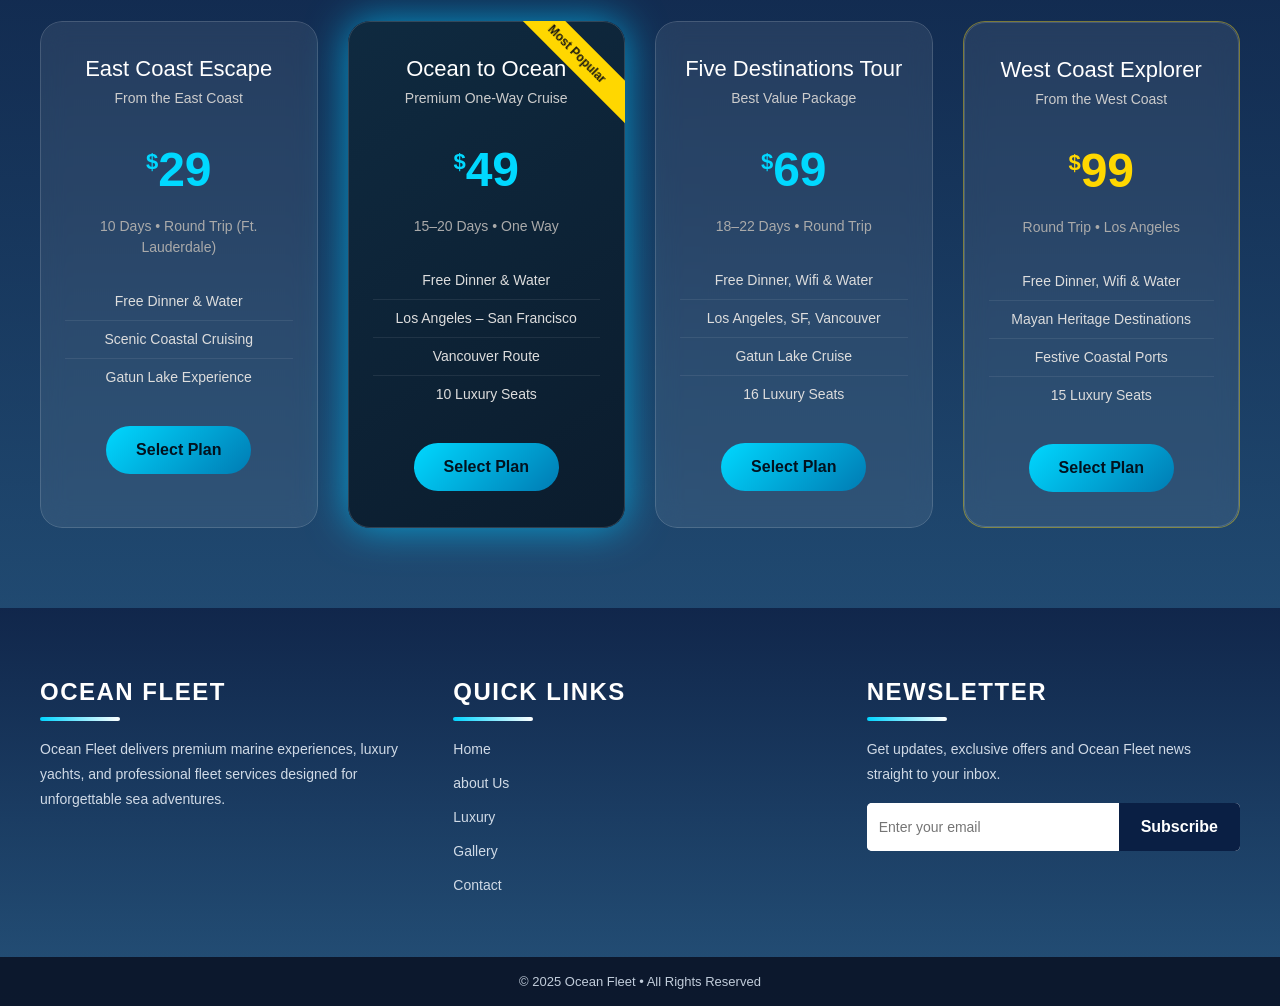
==== commit de7eb8f2: "dd" ====
--- a/index.html
+++ b/index.html
@@ -124,7 +124,7 @@
                     </div>
 
                     <!-- BUTTON -->
-                    <a href="#" class="btn btn-primary mt-4">Book Your Cruise</a>
+                    <a href="#" class="btn btn-primary mt-4" id="bookCruiseBtn">Book Your Cruise</a>
 
                 </div>
 
@@ -288,11 +288,11 @@
             <div class="of-footer-block">
                 <h2 class="of-footer-title">QUICK LINKS</h2>
                 <ul class="of-footer-links">
-                    <li><a href="#">Home</a></li>
-                    <li><a href="#">Fleet</a></li>
-                    <li><a href="#">Luxury</a></li>
-                    <li><a href="#">Gallery</a></li>
-                    <li><a href="#">Contact</a></li>
+                    <li><a href="./index.html">Home</a></li>
+                    <li><a href="./about_us.html">about Us</a></li>
+                    <li><a href="./luxury.html">Luxury</a></li>
+                    <li><a href="./gallery.html">Gallery</a></li>
+                    <li><a href="./contact_us.html">Contact</a></li>
                 </ul>
             </div>
 
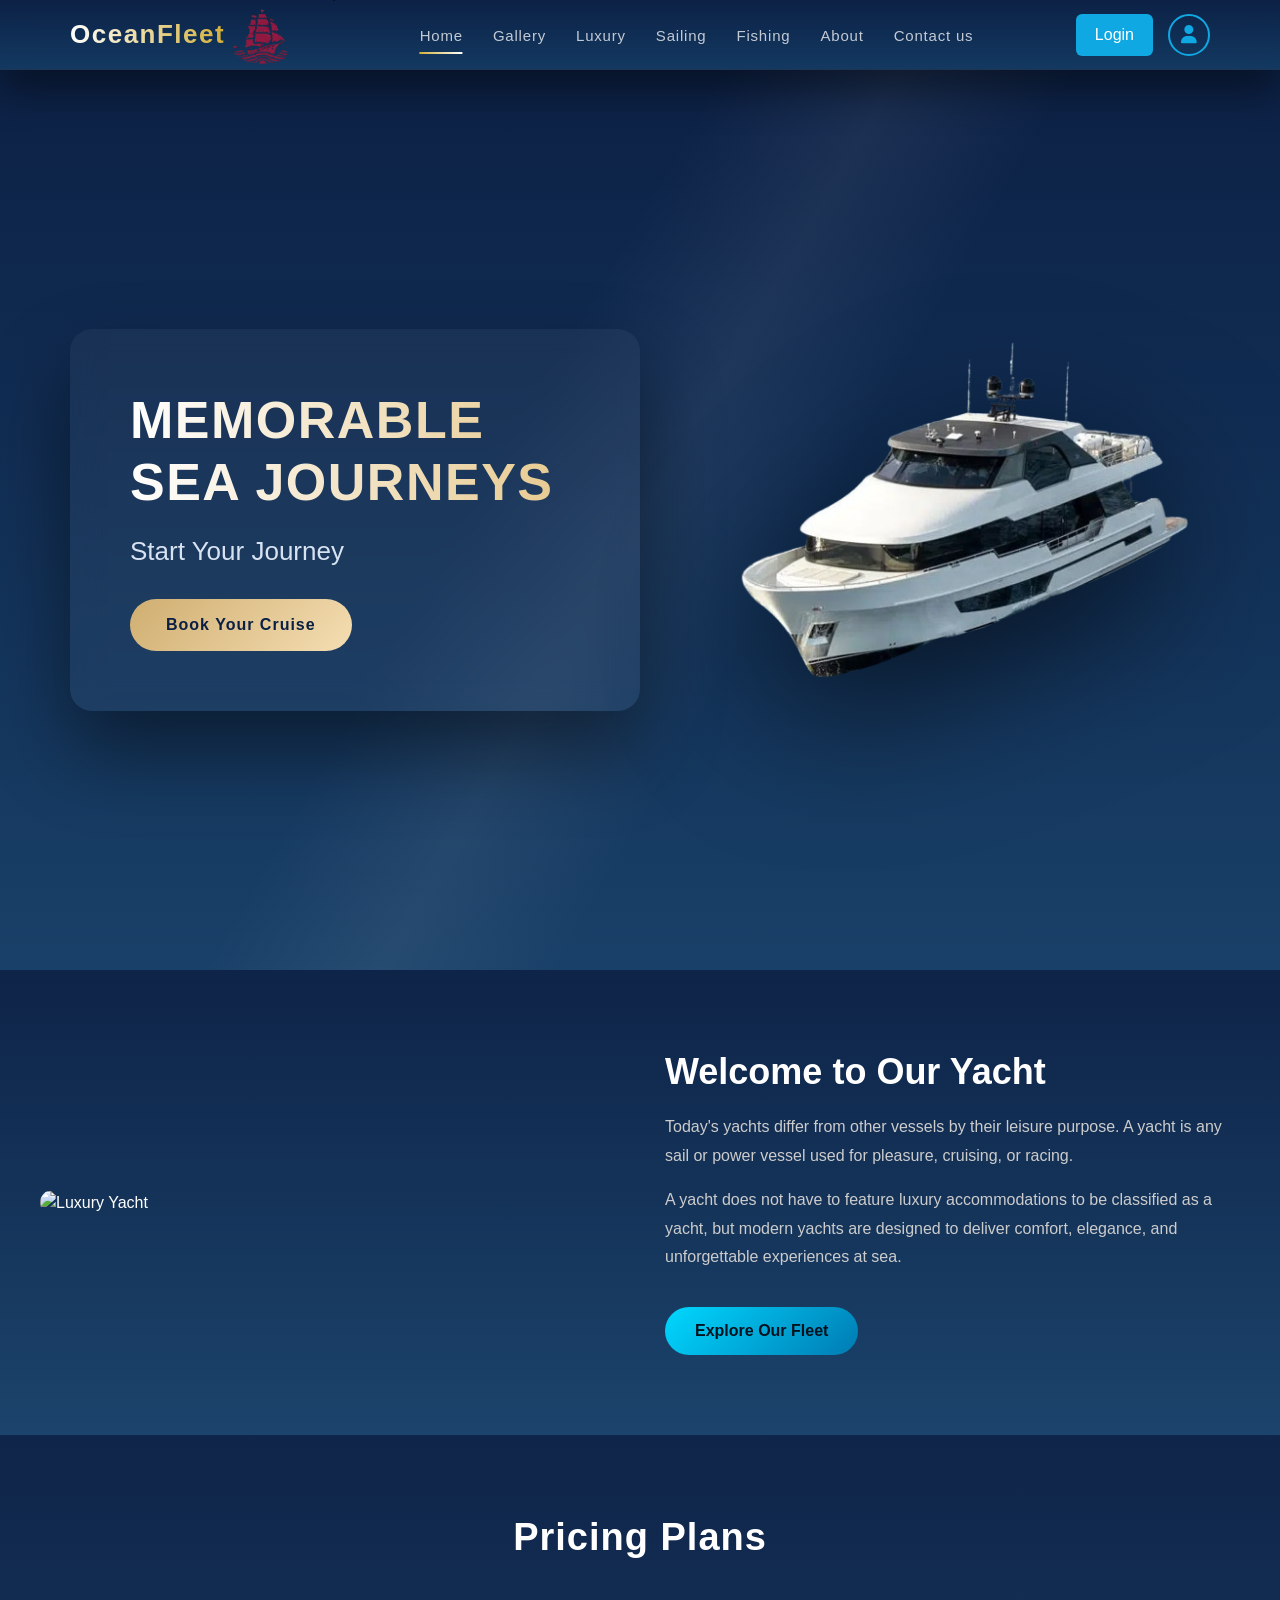
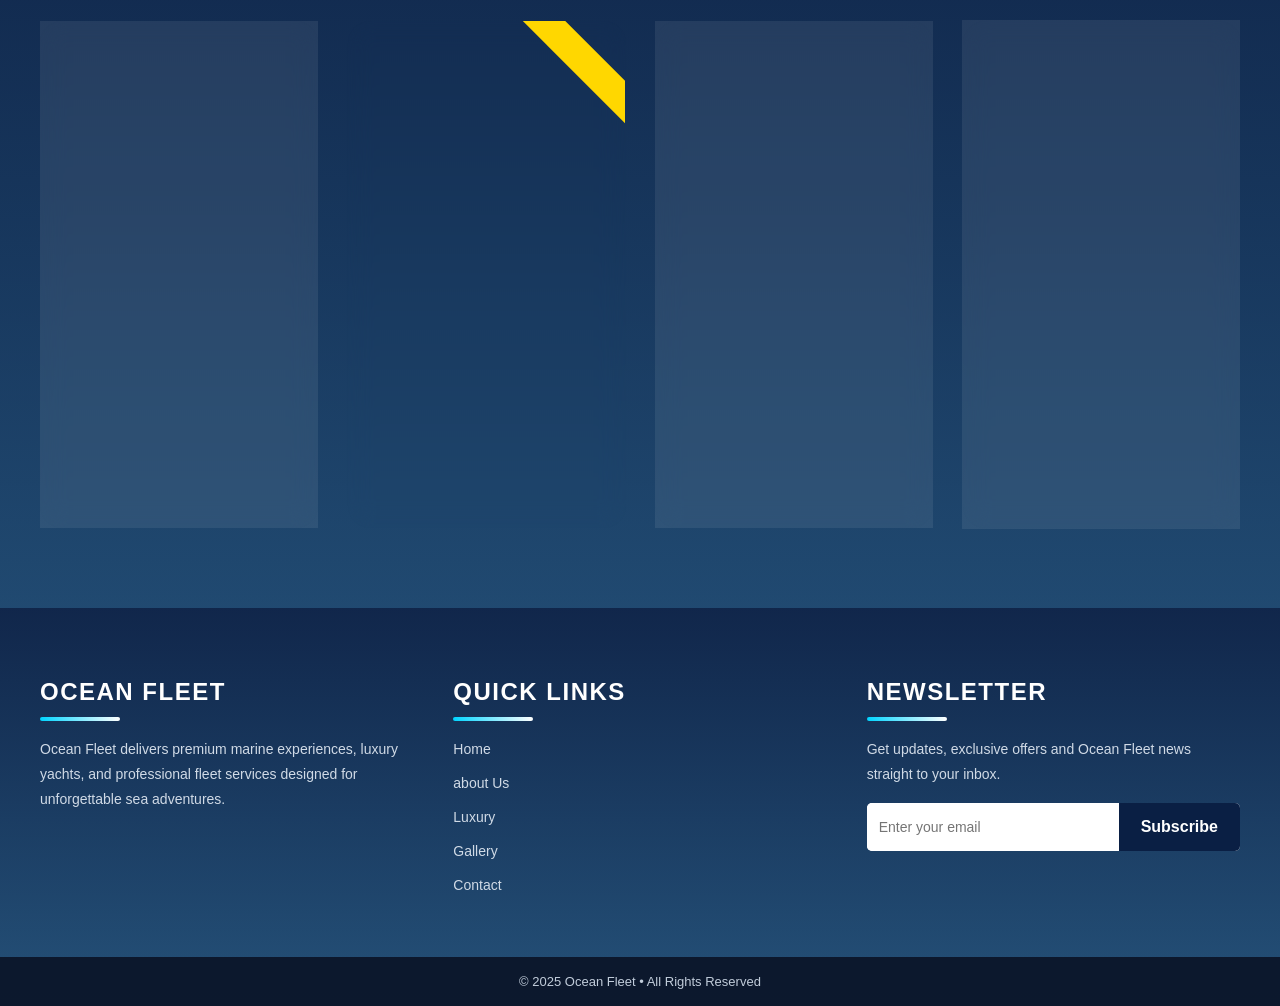
==== commit 8a138f47: "ss" ====
--- a/index.html
+++ b/index.html
@@ -167,7 +167,8 @@
                     and unforgettable experiences at sea.
                 </p>
 
-                <a href="./gallery.html" class="yacht-btn" data-aos-once="false" data-aos="zoom-in">Explore Our
+                <a href="./gallery.html#unique-gallery" class="yacht-btn" data-aos-once="false"
+                    data-aos="zoom-in">Explore Our
                     Fleet</a>
             </div>
 
@@ -304,8 +305,8 @@
                 </p>
 
                 <div class="of-subscribe">
-                    <input type="email" placeholder="Enter your email">
-                    <button type="button">Subscribe</button>
+                    <input type="email" id="subscribeEmail" placeholder="Enter your email">
+                    <button type="button" id="subscribeBtn">Subscribe</button>
                 </div>
             </div>
 
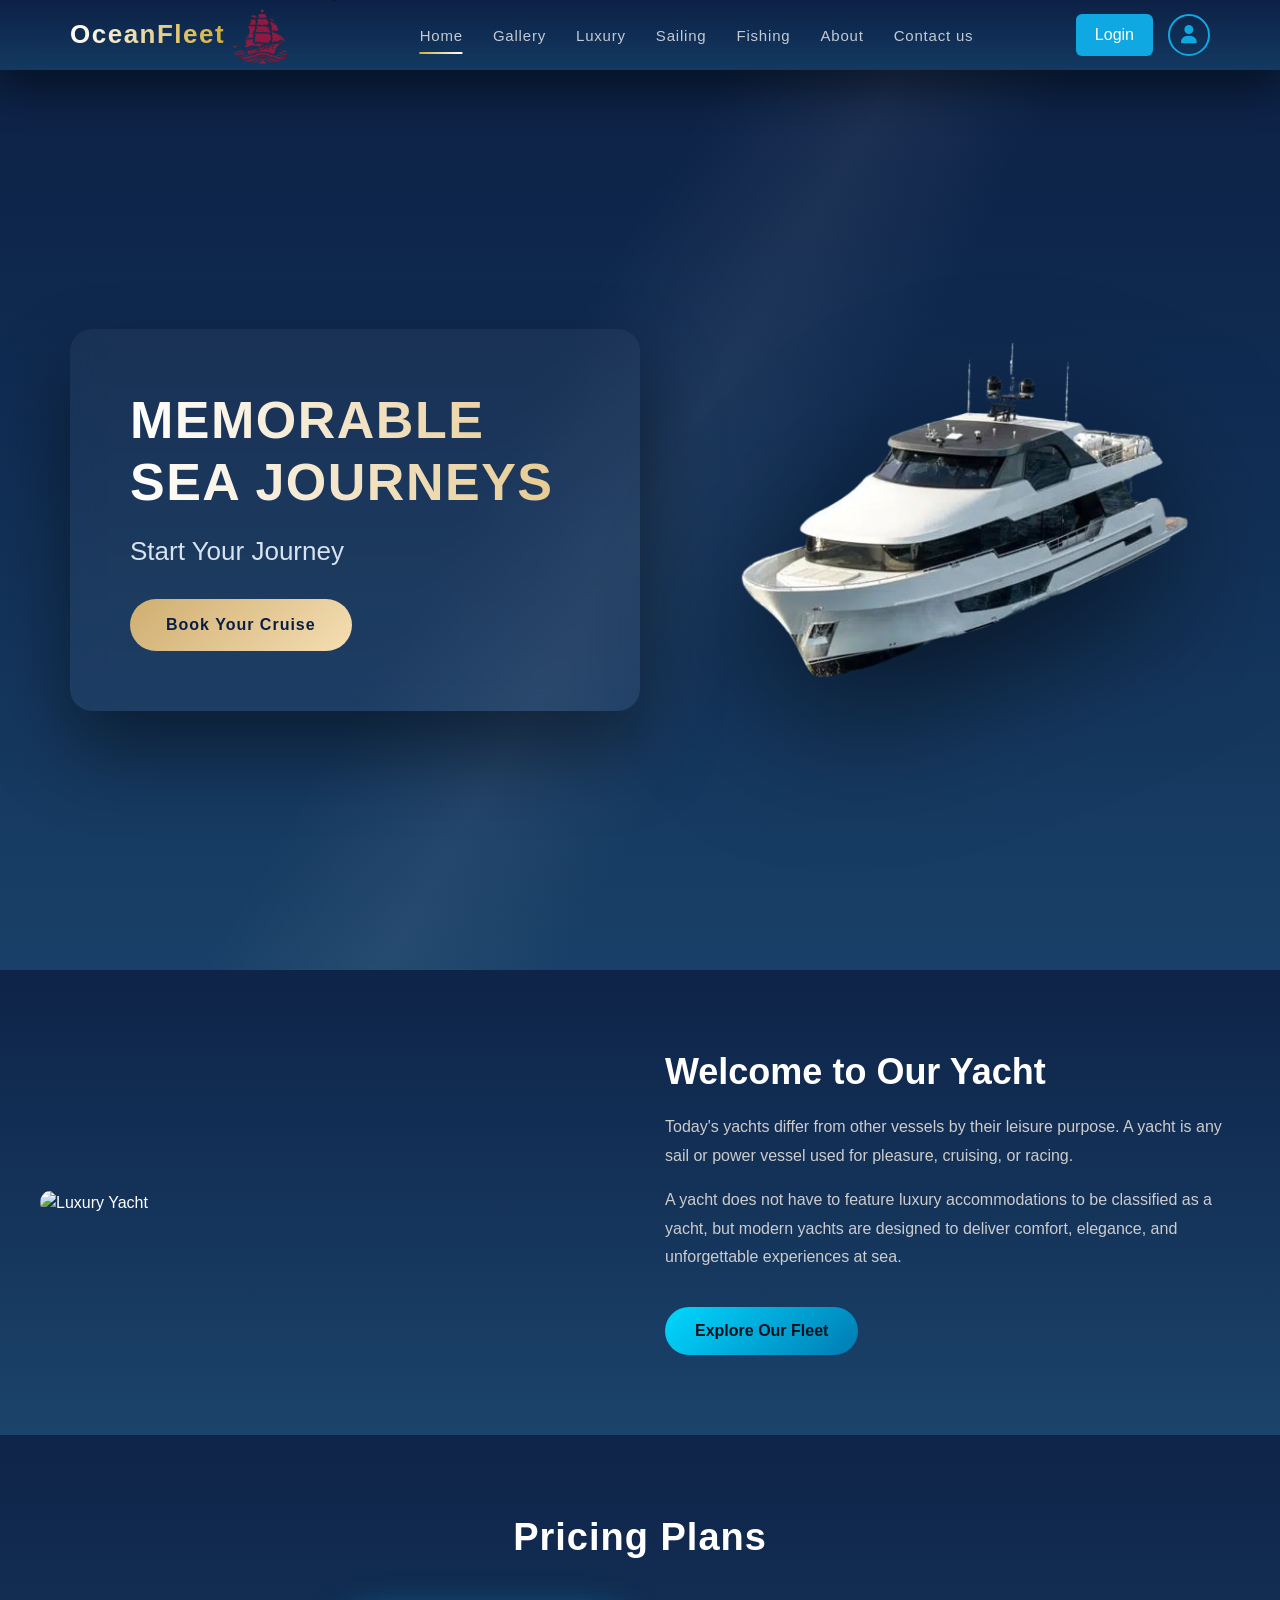
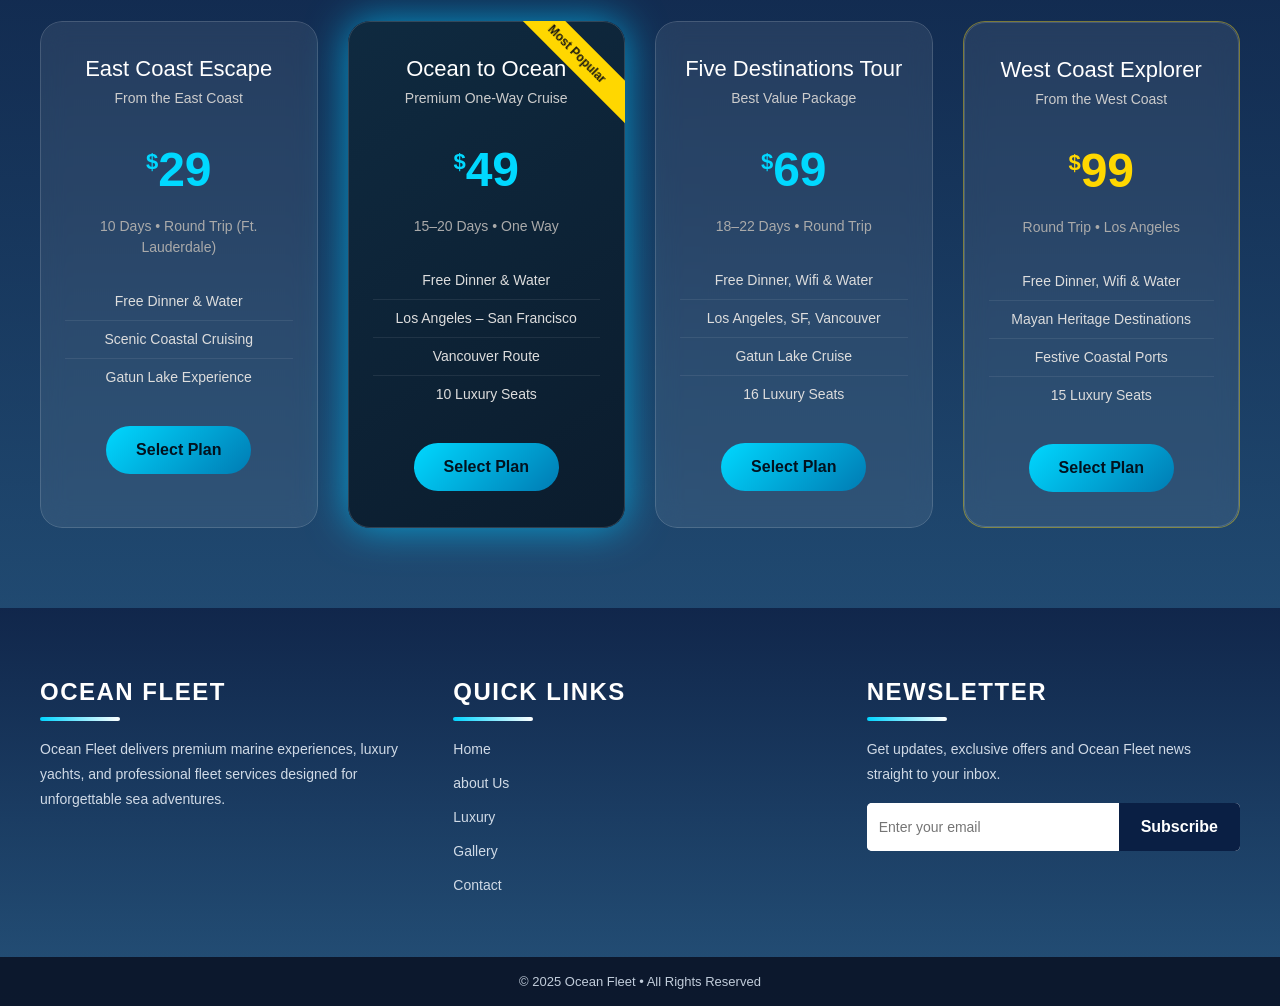
==== commit fdbb2e6c: "ss" ====
--- a/index.html
+++ b/index.html
@@ -141,142 +141,141 @@
     <!-- Bootstrap JS -->
     <script src="https://cdn.jsdelivr.net/npm/bootstrap@5.3.2/dist/js/bootstrap.bundle.min.js"></script>
     <script src="https://unpkg.com/aos@2.3.4/dist/aos.js"></script>
-    <script src="navbar.js"></script>
-
+    
     <section class="yacht-intro">
         <div class="yacht-intro-container">
-
+            
             <!-- LEFT IMAGE -->
             <div class="yacht-image">
                 <img src="https://cdn.pixabay.com/photo/2017/09/21/01/41/motor-yacht-2770341_1280.jpg"
-                    alt="Luxury Yacht">
-            </div>
-
+                alt="Luxury Yacht">
+            </div>
+            
             <!-- RIGHT CONTENT -->
             <div class="yacht-content">
                 <h2 data-aos="zoom-in" data-aos-once="false" data-aos-mirror="true">Welcome to Our Yacht</h2>
-
+                
                 <p data-aos="zoom-in" data-aos-once="false" data-aos-mirror="true">
                     Today's yachts differ from other vessels by their leisure purpose.
                     A yacht is any sail or power vessel used for pleasure, cruising, or racing.
                 </p>
-
+                
                 <p data-aos="zoom-in" data-aos-once="false" data-aos-mirror="true">
                     A yacht does not have to feature luxury accommodations to be classified
                     as a yacht, but modern yachts are designed to deliver comfort, elegance,
                     and unforgettable experiences at sea.
                 </p>
-
+                
                 <a href="./gallery.html#unique-gallery" class="yacht-btn" data-aos-once="false"
-                    data-aos="zoom-in">Explore Our
-                    Fleet</a>
-            </div>
-
+                data-aos="zoom-in">Explore Our
+                Fleet</a>
+            </div>
+            
         </div>
     </section>
-
+    
     <section class="pricing-section">
         <h1 class="pricing-title">Pricing Plans</h1>
-
+        
         <div class="pricing-cards">
-
+            
             <!-- CARD 1 -->
             <div class="pricing-card" data-aos="zoom-in-out" data-aos-once="false" data-aos-mirror="true">
                 <h3>East Coast Escape</h3>
                 <p class="from">From the East Coast</p>
-
+                
                 <div class="price">
                     <span class="currency">$</span>29
                 </div>
-
+                
                 <p class="duration">10 Days • Round Trip (Ft. Lauderdale)</p>
-
+                
                 <ul>
                     <li>Free Dinner & Water</li>
                     <li>Scenic Coastal Cruising</li>
                     <li>Gatun Lake Experience</li>
                 </ul>
-
+                
                 <button onclick="selectPlan('Ocean To Ocean', 49, '15 - 20 Days')">
                     Select Plan
                 </button>
             </div>
-
+            
             <!-- CARD 2 -->
             <div class="pricing-card featured" data-aos="zoom-in-out" data-aos-once="false" data-aos-mirror="true">
                 <h3>Ocean to Ocean</h3>
                 <p class="from">Premium One-Way Cruise</p>
-
+                
                 <div class="price">
                     <span class="currency">$</span>49
                 </div>
-
+                
                 <p class="duration">15–20 Days • One Way</p>
-
+                
                 <ul>
                     <li>Free Dinner & Water</li>
                     <li>Los Angeles – San Francisco</li>
                     <li>Vancouver Route</li>
                     <li>10 Luxury Seats</li>
                 </ul>
-
+                
                 <button onclick="selectPlan('Ocean To Ocean', 49, '15 - 20 Days')">
                     Select Plan
                 </button>
             </div>
-
+            
             <!-- CARD 3 -->
             <div class="pricing-card" data-aos="zoom-in-out" data-aos-once="false" data-aos-mirror="true">
                 <h3>Five Destinations Tour</h3>
                 <p class="from">Best Value Package</p>
-
+                
                 <div class="price">
                     <span class="currency">$</span>69
                 </div>
-
+                
                 <p class="duration">18–22 Days • Round Trip</p>
-
+                
                 <ul>
                     <li>Free Dinner, Wifi & Water</li>
                     <li>Los Angeles, SF, Vancouver</li>
                     <li>Gatun Lake Cruise</li>
                     <li>16 Luxury Seats</li>
                 </ul>
-
+                
                 <button onclick="selectPlan('Ocean To Ocean', 49, '15 - 20 Days')">
                     Select Plan
                 </button>
             </div>
-
+            
             <!-- CARD 4 -->
             <div class="pricing-card premium" data-aos="zoom-in-out" data-aos-once="false" data-aos-mirror="true">
                 <h3>West Coast Explorer</h3>
                 <p class="from">From the West Coast</p>
-
+                
                 <div class="price">
                     <span class="currency">$</span>99
                 </div>
-
+                
                 <p class="duration">Round Trip • Los Angeles</p>
-
+                
                 <ul>
                     <li>Free Dinner, Wifi & Water</li>
                     <li>Mayan Heritage Destinations</li>
                     <li>Festive Coastal Ports</li>
                     <li>15 Luxury Seats</li>
                 </ul>
-
+                
                 <button onclick="selectPlan('Ocean To Ocean', 49, '15 - 20 Days')">
                     Select Plan
                 </button>
             </div>
-
+            
         </div>
     </section>
-
+    
     <footer class="of-footer">
         <div class="of-footer-wrap">
-
+            
             <div class="of-footer-block">
                 <h2 class="of-footer-title">OCEAN FLEET</h2>
                 <p class="of-footer-text">
@@ -285,7 +284,7 @@
                     designed for unforgettable sea adventures.
                 </p>
             </div>
-
+            
             <div class="of-footer-block">
                 <h2 class="of-footer-title">QUICK LINKS</h2>
                 <ul class="of-footer-links">
@@ -296,30 +295,31 @@
                     <li><a href="./contact_us.html">Contact</a></li>
                 </ul>
             </div>
-
+            
             <div class="of-footer-block">
                 <h2 class="of-footer-title">NEWSLETTER</h2>
                 <p class="of-footer-text">
                     Get updates, exclusive offers and
                     Ocean Fleet news straight to your inbox.
                 </p>
-
+                
                 <div class="of-subscribe">
                     <input type="email" id="subscribeEmail" placeholder="Enter your email">
                     <button type="button" id="subscribeBtn">Subscribe</button>
                 </div>
             </div>
-
+            
         </div>
     </footer>
-
+    
     <div class="of-footer-bottom">
         © 2025 Ocean Fleet • All Rights Reserved
     </div>
-
-
+    
+    
     <script src="price.js"></script>
-
+    
+    <script src="navbar.js"></script>
     <script>
         AOS.init({
             duration: 1000,   // animation speed (ms)
